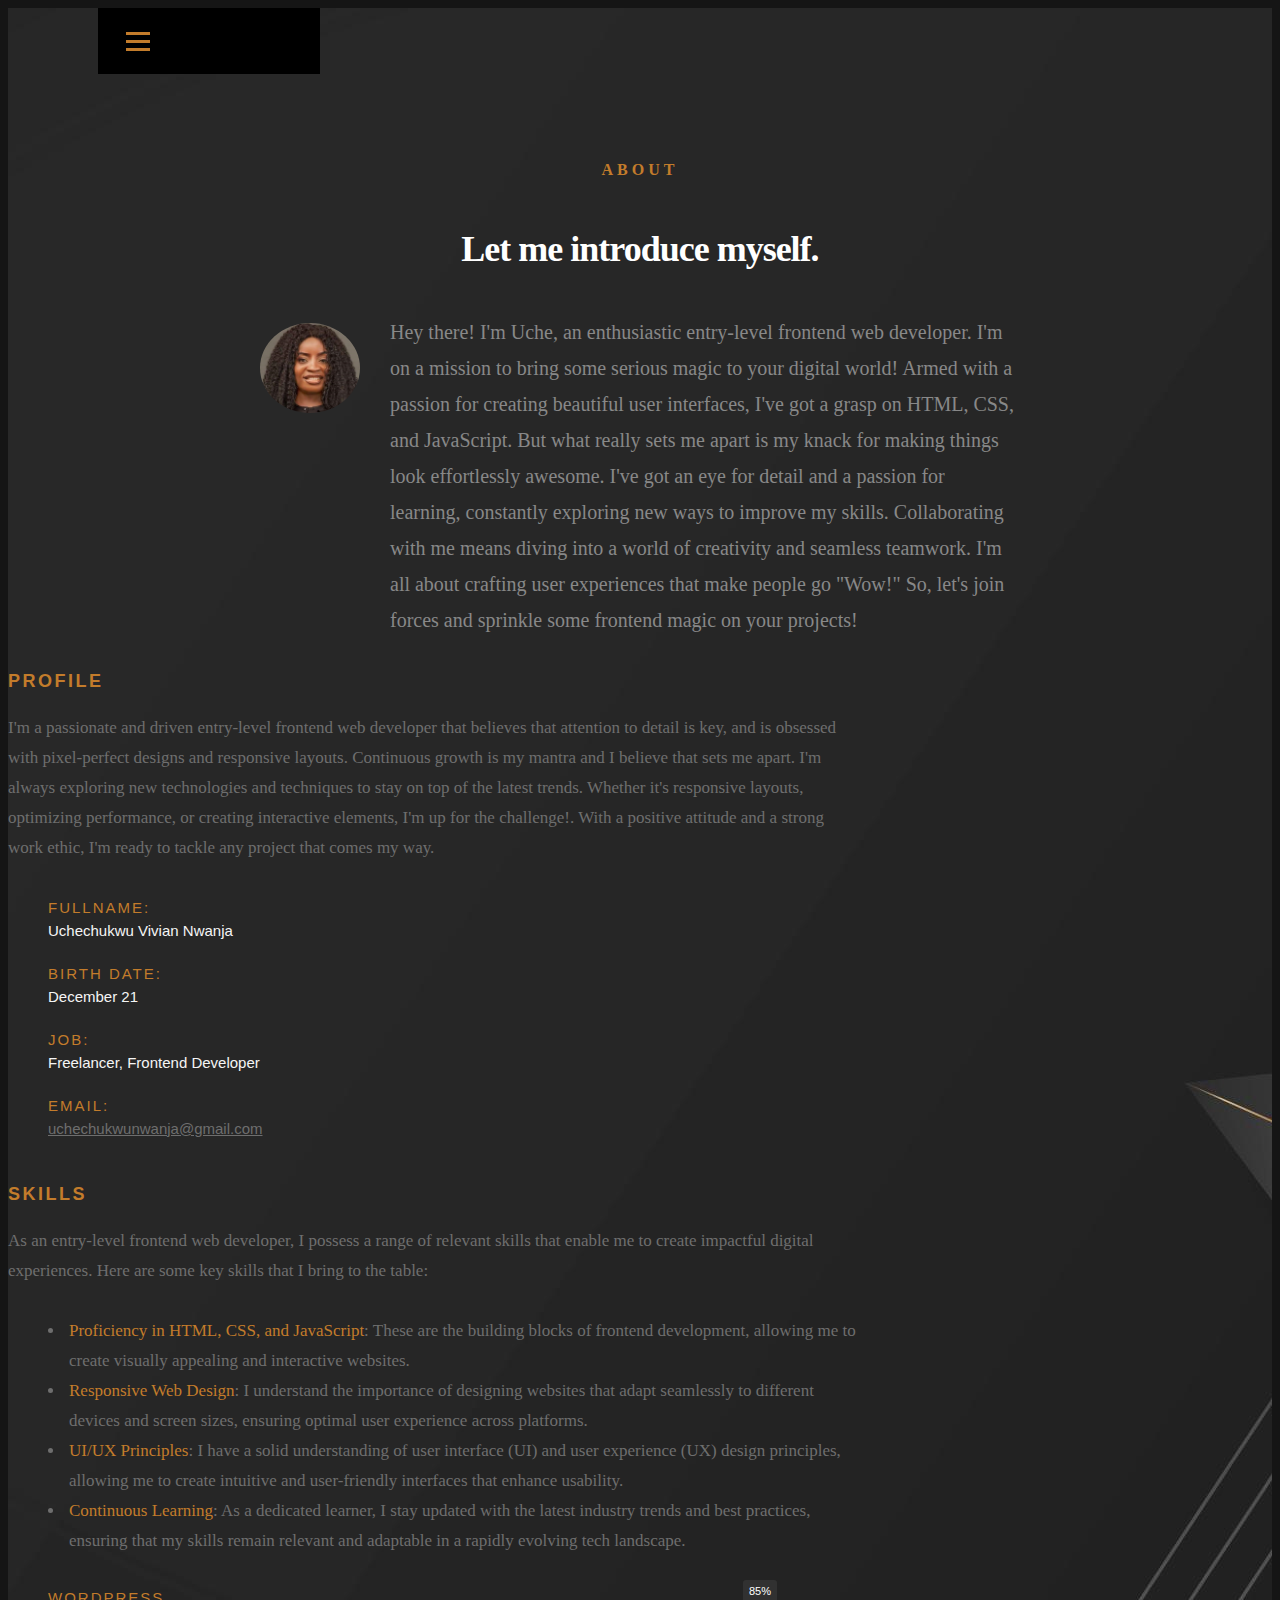
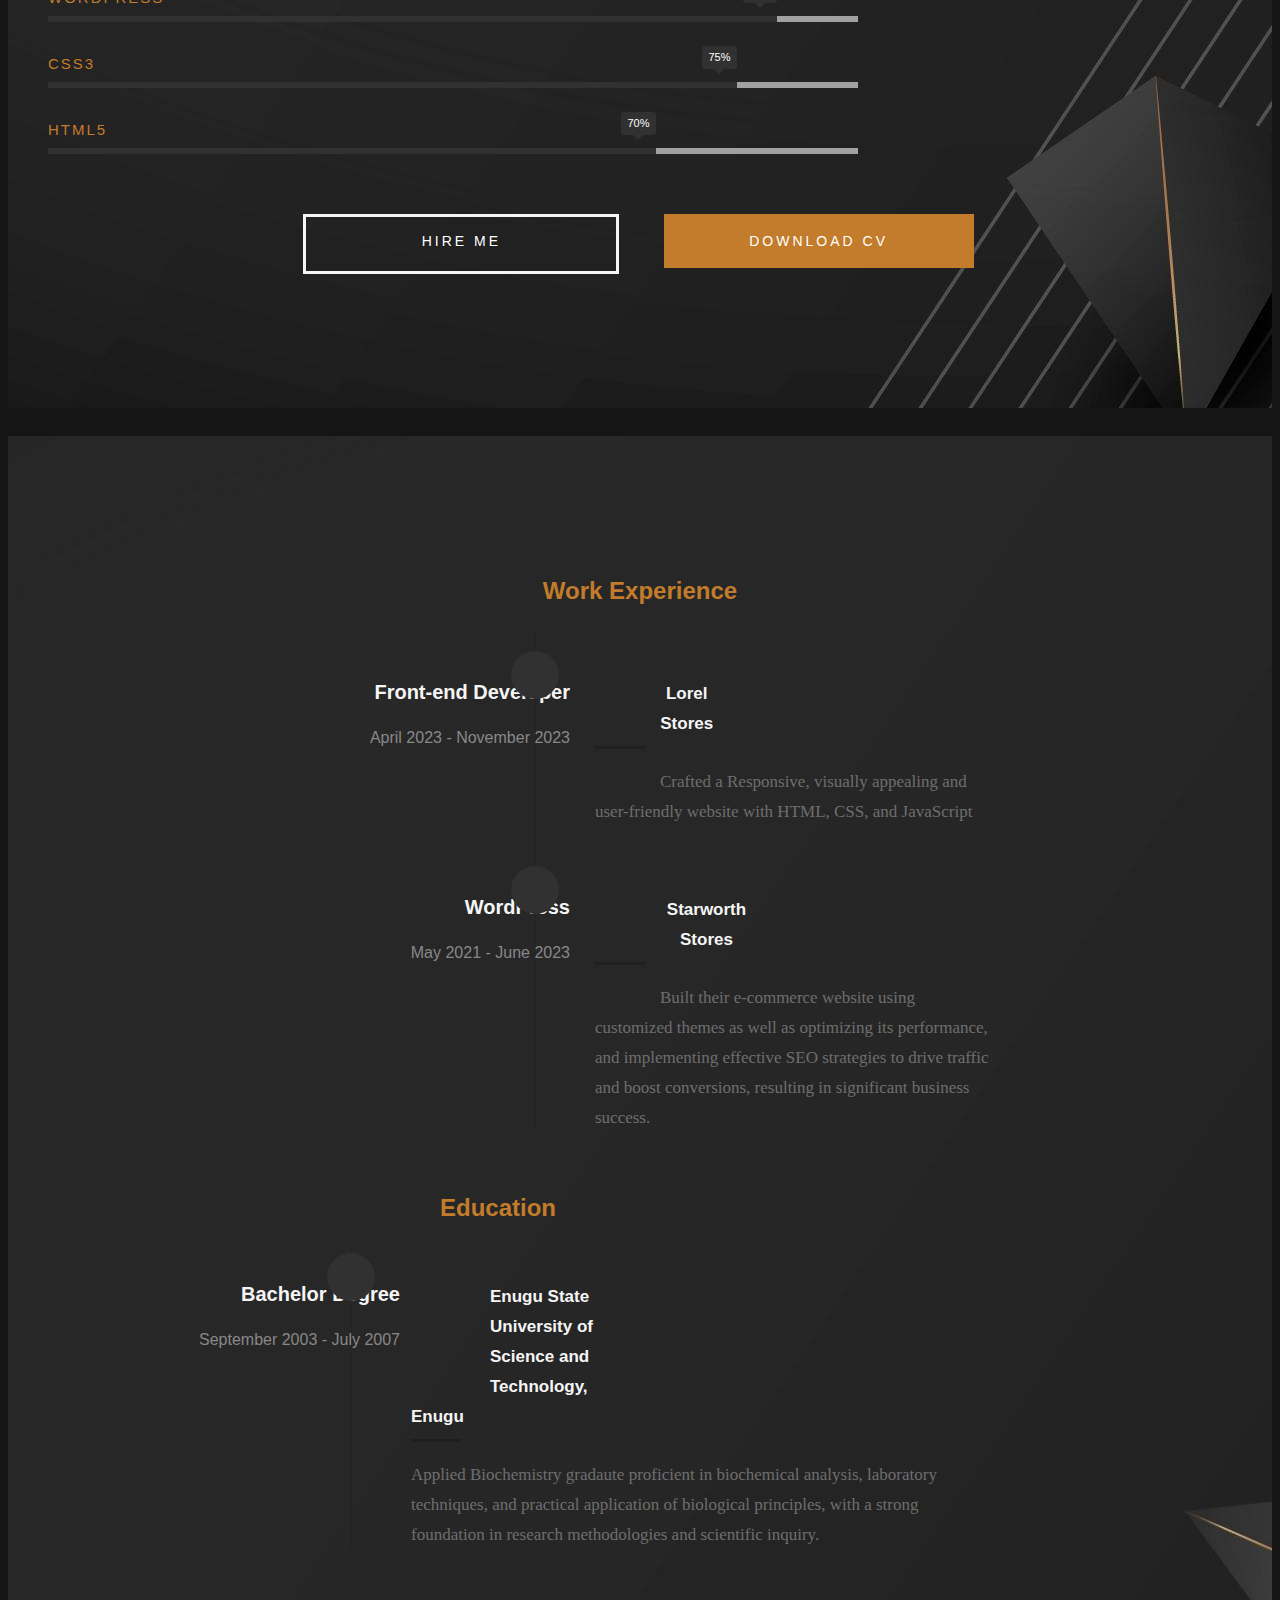
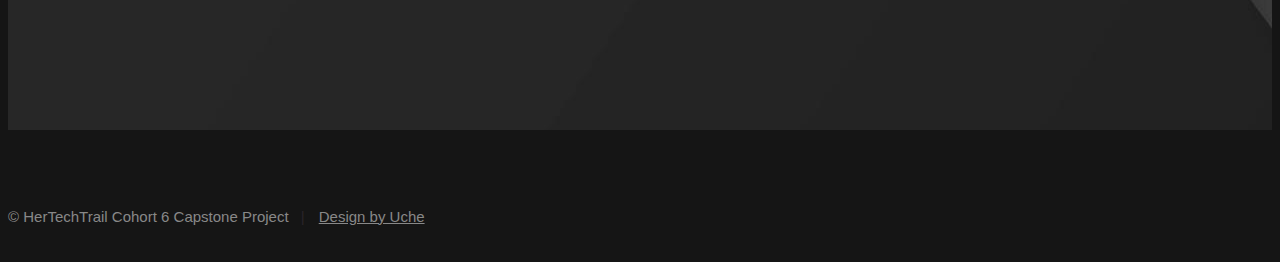
==== about.html @ c2f1bebd "First capstone commit" ====
<!DOCTYPE html>
<!--[if IE 8 ]><html class="no-js oldie ie8" lang="en"> <![endif]-->
<!--[if IE 9 ]><html class="no-js oldie ie9" lang="en"> <![endif]-->
<!--[if (gte IE 9)|!(IE)]><!--><html class="no-js" lang="en"> <!--<![endif]-->
<head>

   <!--- basic page needs
   ================================================== -->
   <meta charset="utf-8">
	<title>Uche's Protfolio</title>
	<meta name="description" content="">  
	<meta name="author" content="">

   <!-- mobile specific metas
   ================================================== -->
	<meta name="viewport" content="width=device-width, initial-scale=1, maximum-scale=1">

 	<!-- CSS
   ================================================== -->
   <link rel="stylesheet" href="css/base.css">  
   <link rel="stylesheet" href="css/main.css">
   <link rel="stylesheet" href="css/vendor.css">     

   <!-- script
   ================================================== -->   
	<script src="js/modernizr.js"></script>
	<script src="js/pace.min.js"></script>

   <!-- favicons
	================================================== -->
	<link rel="icon" type="image/png" href="favicon.png">

</head>

<body id="top">

	<!-- header 
   ================================================== -->
   <header>   	
   	<div class="row">

   		<div class="top-bar">
   			<a class="menu-toggle" href="#"><span>Menu</span></a>

	   		<div class="logo">
		         <a href="index.html">KARDS</a>
		      </div>		      

		   	<nav id="main-nav-wrap">
					<ul class="main-navigation">
						<li><a  href="./index.html" title="">Home</a></li>
						<li><a  href="./about.html" title="">About</a></li>
						<li><a  href="./portfolio.html" title="">Portfolio</a></li>
						<li><a  href="./services.html" title="">Services</a></li>					
						<li><a  href="./contact.html" title="">Contact</a></li>	
										
					</ul>
				</nav>    		
   		</div> <!-- /top-bar --> 
   		
   	</div> <!-- /row --> 		
   </header> <!-- /header -->

   <!-- about section
   ================================================== -->
   <section id="about">  

   	<div class="row section-intro">
   		<div class="col-twelve">

   			<h5>About</h5>
   			<h1>Let me introduce myself.</h1>

   			<div class="intro-info">

   				<img src="./images/Passport.jpg" alt="Profile Picture">

   				<p class="lead">Hey there! I'm Uche, an enthusiastic entry-level frontend web developer. I'm on a mission to bring some serious magic to your digital world! Armed with a passion for creating beautiful user interfaces, I've got a grasp on HTML, CSS, and JavaScript. But what really sets me apart is my knack for making things look effortlessly awesome. I've got an eye for detail and a passion for learning, constantly exploring new ways to improve my skills. Collaborating with me means diving into a world of creativity and seamless teamwork. I'm all about crafting user experiences that make people go "Wow!" So, let's join forces and sprinkle some frontend magic on your projects!</p>
   			</div>   			

   		</div>   		
   	</div> <!-- /section-intro -->

   	<div class="row about-content">

   		<div class="col-six tab-full">

   			<h3 style="color: #c37c2b;">Profile</h3>
   			<p>I'm a passionate and driven entry-level frontend web developer that believes that attention to detail is key, and is obsessed with pixel-perfect designs and responsive layouts.
				
				Continuous growth is my mantra and I believe that sets me apart. I'm always exploring new technologies and techniques to stay on top of the latest trends. Whether it's responsive layouts, optimizing performance, or creating interactive elements, I'm up for the challenge!. With a positive attitude and a strong work ethic, I'm ready to tackle any project that comes my way.</p>

   			<ul class="info-list">
   				<li>
   					<strong>Fullname:</strong>
   					<span>Uchechukwu Vivian Nwanja</span>
   				</li>
   				<li>
   					<strong>Birth Date:</strong>
   					<span>December 21</span>
   				</li>
   				<li>
   					<strong>Job:</strong>
   					<span>Freelancer, Frontend Developer</span>
   				</li>
   				<li>
   					<strong>Email:</strong>
   					<span><a href="mailto:uchechukwunwanja@gmail.com" target="_blank">uchechukwunwanja@gmail.com</a></span>
   				</li>

   			</ul> <!-- /info-list -->

   		</div>

   		<div class="col-six tab-full">

   			<h3 style="color: #c37c2b;">Skills</h3>
   			<p>As an entry-level frontend web developer, I possess a range of relevant skills that enable me to create impactful digital experiences. Here are some key skills that I bring to the table:
				<ul>
				<li><strong>Proficiency in HTML, CSS, and JavaScript</strong>: These are the building blocks of frontend development, allowing me to create visually appealing and interactive websites.</li>
				
				<li><strong>Responsive Web Design</strong>: I understand the importance of designing websites that adapt seamlessly to different devices and screen sizes, ensuring optimal user experience across platforms.</li>

				<li><strong>UI/UX Principles</strong>: I have a solid understanding of user interface (UI) and user experience (UX) design principles, allowing me to create intuitive and user-friendly interfaces that enhance usability.</li>
			
				<li><strong>Continuous Learning</strong>: As a dedicated learner, I stay updated with the latest industry trends and best practices, ensuring that my skills remain relevant and adaptable in a rapidly evolving tech landscape.</li></ul></p>

				<ul class="skill-bars">
				   <li>
				   	<div class="progress percent90"><span>85%</span></div>
				   	<strong>WordPress</strong>
				   </li>
				   <li>
				   	<div class="progress percent85"><span>75%</span></div>
				   	<strong>CSS3</strong>
				   </li>
				   <li>
				   	<div class="progress percent75"><span>70%</span></div>
				   	<strong>HTML5</strong>
				   </li>
      
				</ul> <!-- /skill-bars -->		

   		</div>

   	</div>

   	<div class="row button-section">
   		<div class="col-twelve">
   			<a href="#contact" title="Hire Me" class="button stroke smoothscroll">Hire Me</a>
   			<a href="#" title="Download CV" class="button button-primary">Download CV</a>
   		</div>   		
   	</div>

   </section> <!-- /process-->  

    <!-- resume Section
   ================================================== -->
	<section id="resume" class="grey-section">

		<div class="row section-intro">
   		<div class="col-twelve">
			<div class="row resume-timeline">
	 
				<div class="col-twelve resume-header">
	 
					<h2>Work Experience</h2>
	 
				</div> <!-- /resume-header -->
	 
				<div class="col-twelve">
	 
					<div class="timeline-wrap">
	 
						<div class="timeline-block">
	 
						</div> <!-- /timeline-block -->
	 
						<div class="timeline-block">
	 


							<div class="timeline-ico">
								<i class="fa fa-briefcase"></i>
							</div>
	 
							<div class="timeline-header">
								<h3>Front-end Developer</h3>
								<p>April 2023 - November 2023</p>
							</div>
	 
							<div class="timeline-content">
								<h4 style="padding-right: 70%;">Lorel Stores</h4>
								<p style="text-align: left;">Crafted a Responsive, visually appealing and user-friendly website with HTML, CSS, and JavaScript</p>
							</div>
	 
						</div> <!-- /timeline-block -->
	 
						<div class="timeline-block">
	 
							<div class="timeline-ico">
								<i class="fa fa-briefcase"></i>
							</div>
	 
							<div class="timeline-header">
								<h3>WordPress</h3>
								<p>May 2021 - June 2023</p>
							</div>
	 
							<div class="timeline-content">
								<h4 style="padding-right: 60%;">Starworth Stores</h4>
								<p style="text-align: left;">Built their e-commerce website using customized themes as well as optimizing its performance, and implementing effective SEO strategies to drive traffic and boost conversions, resulting in significant business success.</p>
							</div>
	 
						</div> <!-- /timeline-block -->
	 
					</div> <!-- /timeline-wrap -->   			
	 
				</div> <!-- /col-twelve -->
				
			</div> <!-- /resume-timeline -->
   			

   		</div>   		
   	</div> <!-- /section-intro--> 

   	
   	<div class="row resume-timeline">

   		<div class="col-twelve resume-header">

   			<h2>Education</h2>

   		</div> <!-- /resume-header -->

   		<div class="col-twelve">

   			<div class="timeline-wrap">

   				

	   			<div class="timeline-block">

	   				<div class="timeline-ico">
						<i class="fa fa-graduation-cap"></i>
	   				</div>

	   				<div class="timeline-header">
	   					<h3>Bachelor Degree</h3>
	   					<p>September 2003 - July 2007</p>
	   				</div>

	   				<div class="timeline-content">
	   					<h4>Enugu State University of Science and Technology, Enugu</h4>
	   					<p>Applied Biochemistry gradaute proficient in biochemical analysis, laboratory techniques, and practical application of biological principles, with a strong foundation in research methodologies and scientific inquiry.</p>
	   				</div>

	   			</div> <!-- /timeline-block -->


   			</div> <!-- /timeline-wrap -->   			

   		</div> <!-- /col-twelve -->
   		
   	</div> <!-- /resume-timeline -->
		
	</section> <!-- /features -->


	
 

   <!-- footer
   ================================================== -->

   <footer>
    <div class="row">

        <div class="col-six tab-full pull-right social">

            <ul class="footer-social">        
				<li><a href="https://facebook.com/uche.nwanja" target="_blank"><i class="fa fa-facebook"></i></a></li>
				<li><a href="https://twitter.com/lomaun" target="_blank"><i class="fa fa-twitter"></i></a></li>
				<li><a href="https://instagram.com/uchequebae/"><i class="fa fa-instagram"></i></a></li>
          </ul> 
             
     </div>

     <div class="col-six tab-full">
         <div class="copyright">
               <span>© HerTechTrail Cohort 6 Capstone Project</span> 
               <span><a href="./about.html">Design by Uche</a></span>	         	
            </div>		                  
         </div>

         <div id="go-top">
            <a class="smoothscroll" title="Back to Top" href="#top"><i class="fa fa-long-arrow-up"></i></a>
         </div>

     </div> <!-- /row -->     	
</footer>  

<div id="preloader"> 
   <div id="loader"></div>
</div> 

<!-- Java Script
================================================== --> 
<script src="js/jquery-2.1.3.min.js"></script>
<script src="js/plugins.js"></script>
<script src="js/main.js"></script>

</body>

</html>
---- css/main.css ----
/**
 * =================================================================== 
 *
 *  Kards v1.0 Main Stylesheet
 *  url: styleshout.com
 *  03-01-2016
 *  ------------------------------------------------------------------
 *  TOC:
 *  01. webfonts and iconfonts
 *  02. base style overrides
 *  03. typography & general theme styles
 *  04. preloader
 *  05. forms
 *  06. buttons
 *  07. other components
 *  08. common styles
 *  09. header styles
 *  10. intro
 *  11. about
 *  12. resume
 *  13. portfolio
 *  14. call-to-action section
 *  15. services
 *  16. stats
 *  17. contact
 *  18. footer
 *
 * =================================================================== 
 */


/** 
 * ===================================================================
 * 01. webfonts and iconfonts - (_document-setup.scss)
 *
 * ------------------------------------------------------------------- 
 */
@import url("fonts.css");
@import url("font-awesome/css/font-awesome.min.css");
@import url("micons/micons.css");


/** 
 * ===================================================================
 * 02. base style overrides - (_document-setup.scss)
 *
 * ------------------------------------------------------------------- 
 */
html {
	font-size: 10px;
}

@media only screen and (max-width:1024px) {
	html {
		font-size: 9.411764705882353px;
	}
}
@media only screen and (max-width:768px) {
	html {
		font-size: 10px;
	}
}
@media only screen and (max-width:400px) {
	html {
		font-size: 9.411764705882353px;
	}
}

html, body {
	height: 100%;
}
body {
	background: #151515;
	font-family: "lora-regular", serif;
	font-size: 1.7rem;
	line-height: 3rem;
	color: #6e6e6e;
}

/**
 * links - (_document-setup.scss)
 * -------------------------------------------------------------------
 */
a, a:visited {
	color: #6e6e6e;
	-moz-transition: all 0.3s ease-in-out;
	-o-transition: all 0.3s ease-in-out;
	-webkit-transition: all 0.3s ease-in-out;
	-ms-transition: all 0.3s ease-in-out;
	transition: all 0.3s ease-in-out;
}
a:hover, a:focus, a:active {
	color: #c37c2b;
	outline: 0;
}

/** 
 * ===================================================================
 * 03. typography & general theme styles - (_document-setup.scss)
 *
 * ------------------------------------------------------------------- 
 */
h1, h2, h3, h4, h5, h6, .h01, .h02, .h03, .h04, .h05, .h06 {
	font-family: "poppins-semibold", sans-serif;
	color: whitesmoke;
	font-style: normal;
	text-rendering: optimizeLegibility;
	margin-bottom: 2.1rem;
}
h3, .h03, h4, .h04 {
	margin-bottom: 1.8rem;
}
h5, .h05, h6, .h06 {
	font-family: "poppins-bold";
	margin-bottom: 1.2rem;
}
h1, .h01 {
	color: #c37c2b;
	font-size: 3.1rem;
	line-height: 1.355;
	letter-spacing: -.1rem;
}
@media only screen and (max-width:600px) {
	h1, .h01 {
		font-size: 2.6rem;
		letter-spacing: -.07rem;
	}
}
h2, .h02 {
	font-size: 2.4rem;
	line-height: 1.25;
}
h3, .h03 {
	font-size: 2rem;
	line-height: 1.5;
}
h4, .h04 {
	font-size: 1.7rem;
	line-height: 1.765;
}
h5, .h05 {
	font-size: 1.4rem;
	line-height: 1.714;
	text-transform: uppercase;
	letter-spacing: .15rem;
}
h6, .h06 {
	font-size: 1.3rem;
	line-height: 1.846;
	text-transform: uppercase;
	letter-spacing: .15rem;
}
p img {
	margin: 0;
}
p.lead {
	font-family: "lora-regular", serif;
	font-size: 2rem;
	line-height: 1.8;
	color: #888888;
}
@media only screen and (max-width:768px) {
	p.lead {
		font-size: 1.7rem;
	}
}
em, i, strong, b {
	font-size: 1.7rem;
	line-height: 3rem;
	font-style: normal;
	font-weight: normal;
}
em, i {
	font-family: "lora-italic", serif;
}
strong, b {
	font-family: "lora-bold", serif;
	color: #c37c2b;
}
small {
	font-size: 1.2rem;
	line-height: inherit;
}
blockquote {
	margin: 3rem 0;
	padding-left: 4rem;
	position: relative;
}
blockquote:before {
	content: "\201C";
	font-size: 8rem;
	line-height: 0px;
	margin: 0;
	color: #313131;
	font-family: arial, sans-serif;
	position: absolute;
	top: 3rem;
	left: 0;
}
blockquote p {
	font-family: georgia, serif;
	font-style: italic;
	padding: 0;
	font-size: 1.9rem;
	line-height: 1.737;
}
blockquote cite {
	display: block;
	font-size: 1.3rem;
	font-style: normal;
	line-height: 1.616;
}
blockquote cite:before {
	content: "\2014 \0020";
}
blockquote cite a, blockquote cite a:visited {
	color: #888888;
	border: none;
}
abbr {
	font-family: "poppins-bold", serif;
	font-variant: small-caps;
	text-transform: lowercase;
	letter-spacing: .05rem;
	color: #888888;
}
var, kbd, samp, code, pre {
	font-family: Consolas, "Andale Mono", Courier, "Courier New", monospace;
}
pre {
	padding: 2.4rem 3rem 3rem;
	background: #F1F1F1;
}
code {
	font-size: 1.4rem;
	margin: 0 .2rem;
	padding: .3rem .6rem;
	white-space: nowrap;
	background: #F1F1F1;
	border: 1px solid #E1E1E1;
	border-radius: 3px;
}
pre > code {
	display: block;
	white-space: pre;
	line-height: 2;
	padding: 0;
	margin: 0;
}
pre.prettyprint > code {
	border: none;
}
del {
	text-decoration: line-through;
}
abbr[title], dfn[title] {
	border-bottom: 1px dotted;
	cursor: help;
}
mark {
	background: #FFF49B;
	color: #000;
}
hr {
	border: solid #d2d2d2;
	border-width: 1px 0 0;
	clear: both;
	margin: 2.4rem 0 1.5rem;
	height: 0;
}

/**
 * Lists - (_document-setup.scss)  
 * -------------------------------------------------------------------
 */
ol {
	list-style: decimal;
}
ul {
	list-style: disc;
}
li {
	display: list-item;
}
ol, ul {
	margin-left: 1.7rem;
}
ul li {
	padding-left: .4rem;
}
ul ul, ul ol, ol ol, ol ul {
	margin: .6rem 0 .6rem 1.7rem;
}
ul.disc li {
	display: list-item;
	list-style: none;
	padding: 0 0 0 .8rem;
	position: relative;
}
ul.disc li::before {
	content: "";
	display: inline-block;
	width: 8px;
	height: 8px;
	border-radius: 50%;
	background: #c37c2b;
	position: absolute;
	left: -17px;
	top: 11px;
	vertical-align: middle;
}
dt {
	margin: 0;
	color: #c37c2b;
}
dd {
	margin: 0 0 0 2rem;
}

/**
 * tables - (_document-setup.scss)  
 * -------------------------------------------------------------------
 */
table {
	border-width: 0;
	width: 100%;
	max-width: 100%;
	font-family: "lora-regular", sans-serif;
}
th, td {
	padding: 1.5rem 3rem;
	text-align: left;
	border-bottom: 1px solid #E8E8E8;
}
th {
	color: #313131;
	font-family: "poppins-bold", sans-serif;
}
td {
	line-height: 1.5;
}
th:first-child, td:first-child {
	padding-left: 0;
}
th:last-child, td:last-child {
	padding-right: 0;
}
.table-responsive {
	overflow-x: auto;
	-webkit-overflow-scrolling: touch;
}

/**
 * Spacing - (_document-setup.scss)  
 * -------------------------------------------------------------------
 */
button, .button {
	margin-bottom: 1.2;
}
fieldset {
	margin-bottom: 1.5rem;
}
input,
textarea,
select,
pre,
blockquote,
figure,
table,
p,
ul,
ol,
dl,
form,
.fluid-video-wrapper,
.ss-custom-select {
	margin-bottom: 3rem;
}

/**
 * floated image - (_document-setup.scss)  
 * -------------------------------------------------------------------
 */
img.pull-right {
	margin: .9rem 0 0 2.4rem;
}
img.pull-left {
	margin: .9rem 2.4rem 0 0;
}

/**
 * block grid paddings - (_document-setup.scss) 
 * -------------------------------------------------------------------
 */
.bgrid {
	padding: 0 20px;
}
@media only screen and (max-width:1024px) {
	.bgrid {
		padding: 0 18px;
	}
}
@media only screen and (max-width:768px) {
	.bgrid {
		padding: 0 15px;
	}
}
@media only screen and (max-width:600px) {
	.bgrid {
		padding: 0 10px;
	}
}
@media only screen and (max-width:400px) {
	.bgrid {
		padding: 0;
	}
}

/**
 * pace.js styles - minimal  - (_document-setup.scss)
 * -------------------------------------------------------------------
 */
.pace {
	-webkit-pointer-events: none;
	pointer-events: none;
	-webkit-user-select: none;
	-moz-user-select: none;
	user-select: none;
}
.pace-inactive {
	display: none;
}
.pace .pace-progress {
	background: #c37c2b;
	position: fixed;
	z-index: 900;
	top: 0;
	right: 100%;
	width: 100%;
	height: 6px;
}

/** 
 * ===================================================================
 * 04. preloader - (_preloader-1.scss)
 *
 * ------------------------------------------------------------------- 
 */
#preloader {
	position: fixed;
	top: 0;
	left: 0;
	right: 0;
	bottom: 0;
	background: #151515;
	z-index: 800;
	height: 100%;
	width: 100%;
}
.no-js #preloader, .oldie #preloader {
	display: none;
}
#loader {
	position: absolute;
	left: 50%;
	top: 50%;
	width: 60px;
	height: 60px;
	margin: -30px 0 0 -30px;
	padding: 0;
}
#loader:before {
	content: "";
	border-top: 11px solid rgba(255, 255, 255, 0.1);
	border-right: 11px solid rgba(255, 255, 255, 0.1);
	border-bottom: 11px solid rgba(255, 255, 255, 0.1);
	border-left: 11px solid #c37c2b;
	-webkit-animation: load 1.1s infinite linear;
	animation: load 1.1s infinite linear;
	display: block;
	border-radius: 50%;
	width: 60px;
	height: 60px;
}
@-webkit-keyframes load {
	0% {
		-webkit-transform: rotate(0deg);
		transform: rotate(0deg);
	}
	100% {
		-webkit-transform: rotate(360deg);
		transform: rotate(360deg);
	}
}
@keyframes load {
	0% {
		-webkit-transform: rotate(0deg);
		transform: rotate(0deg);
	}
	100% {
		-webkit-transform: rotate(360deg);
		transform: rotate(360deg);
	}
}

/** 
 * ===================================================================
 * 05. forms - (_forms.scss)
 *
 * ------------------------------------------------------------------- 
 */
fieldset {
	border: none;
}
input[type="email"],
input[type="number"],
input[type="search"],
input[type="text"],
input[type="tel"],
input[type="url"],
input[type="password"],
textarea,
select {
	display: block;
	height: 6rem;
	padding: 1.5rem 0;
	border: 0;
	outline: none;
	vertical-align: middle;
	color: #313131;
	font-family: "poppins-regular", sans-serif;
	font-size: 1.5rem;
	line-height: 3rem;
	max-width: 100%;
	background: transparent;
	border-bottom: 1px solid rgba(0, 0, 0, 0.3);
	-moz-transition: all 0.3s ease-in-out;
	-o-transition: all 0.3s ease-in-out;
	-webkit-transition: all 0.3s ease-in-out;
	-ms-transition: all 0.3s ease-in-out;
	transition: all 0.3s ease-in-out;
}
.ss-custom-select {
	position: relative;
	padding: 0;
}
.ss-custom-select select {
	-webkit-appearance: none;
	-moz-appearance: none;
	-ms-appearance: none;
	-o-appearance: none;
	appearance: none;
	text-indent: 0.01px;
	text-overflow: '';
	margin: 0;
	line-height: 3rem;
	vertical-align: middle;
}
.ss-custom-select select option {
	padding-left: 2rem;
	padding-right: 2rem;
}
.ss-custom-select select::-ms-expand {
	display: none;
}
.ss-custom-select::after {
	content: '\f0d7';
	font-family: 'FontAwesome';
	position: absolute;
	top: 50%;
	right: 1.5rem;
	margin-top: -10px;
	bottom: auto;
	width: 20px;
	height: 20px;
	line-height: 20px;
	font-size: 18px;
	text-align: center;
	pointer-events: none;
	color: #252525;
}

/* IE9 and below */
.oldie .ss-custom-select::after {
	display: none;
}
textarea {
	min-height: 25rem;
}
input[type="email"]:focus,
input[type="number"]:focus,
input[type="search"]:focus,
input[type="text"]:focus,
input[type="tel"]:focus,
input[type="url"]:focus,
input[type="password"]:focus,
textarea:focus,
select:focus {
	color: #c37c2b;
	border-bottom: 1px solid #c37c2b;
}
label, legend {
	font-family: "poppins-bold", sans-serif;
	font-size: 1.4rem;
	margin-bottom: .6rem;
	color: #3b3b3b;
	display: block;
}
input[type="checkbox"], input[type="radio"] {
	display: inline;
}
label > .label-text {
	display: inline-block;
	margin-left: 1rem;
	font-family: "poppins-regular", sans-serif;
	line-height: inherit;
}
label > input[type="checkbox"], label > input[type="radio"] {
	margin: 0;
	position: relative;
	top: .15rem;
}

/**
 * Style Placeholder Text  
 * -
 */
::-webkit-input-placeholder {
	color: #a1a1a1;
}
:-moz-placeholder {
	color: #a1a1a1;  /* Firefox 18- */
}
::-moz-placeholder {
	color: #a1a1a1;  /* Firefox 19+ */
}
:-ms-input-placeholder {
	color: #a1a1a1;
}
.placeholder {
	color: #a1a1a1 !important;
}

/** 
 * ===================================================================
 * 06. buttons - (_button-essentials.scss)
 *
 * ------------------------------------------------------------------- 
 */
.button,
a.button,
button,
input[type="submit"],
input[type="reset"],
input[type="button"] {
	display: inline-block;
	font-family: "poppins-bold", sans-serif;
	font-size: 1.4rem;
	text-transform: uppercase;
	letter-spacing: .3rem;
	height: 5.4rem;
	line-height: 5.4rem;
	padding: 0 3rem;
	margin: 0 .3rem 1.2rem 0;
	background: #d8d8d8;
	color: white;
	text-decoration: none;
	cursor: pointer;
	text-align: center;
	white-space: nowrap;
	border: none;
	-moz-transition: all 0.3s ease-in-out;
	-o-transition: all 0.3s ease-in-out;
	-webkit-transition: all 0.3s ease-in-out;
	-ms-transition: all 0.3s ease-in-out;
	transition: all 0.3s ease-in-out;
}
.button:hover,
a.button:hover,
button:hover,
input[type="submit"]:hover,
input[type="reset"]:hover,
input[type="button"]:hover,
.button:focus,
button:focus,
input[type="submit"]:focus,
input[type="reset"]:focus,
input[type="button"]:focus {
	background: #bebebe;
	color: #000000;
	outline: 0;
}
.button.button-primary,
a.button.button-primary,
button.button-primary,
input[type="submit"].button-primary,
input[type="reset"].button-primary,
input[type="button"].button-primary {
	background: #c37c2b;
	color: #FFFFFF;
}
.button.button-primary:hover,
a.button.button-primary:hover,
button.button-primary:hover,
input[type="submit"].button-primary:hover,
input[type="reset"].button-primary:hover,
input[type="button"].button-primary:hover,
.button.button-primary:focus,
button.button-primary:focus,
input[type="submit"].button-primary:focus,
input[type="reset"].button-primary:focus,
input[type="button"].button-primary:focus {
	background: #c37c2b;
}
button.full-width, .button.full-width {
	width: 100%;
	margin-right: 0;
}
button.medium, .button.medium {
	height: 5.7rem !important;
	line-height: 5.7rem !important;
	padding: 0 1.8rem !important;
}
button.large, .button.large {
	height: 6rem !important;
	line-height: 6rem !important;
	padding: 0rem 3rem !important;
}
button.stroke, .button.stroke {
	background: transparent !important;
	border: 3px solid whitesmoke;
	line-height: 4.8rem;
}
button.stroke.medium, .button.stroke.medium {
	line-height: 5.1rem !important;
}
button.stroke.large, .button.stroke.large {
	line-height: 5.4rem !important;
}
button.stroke:hover, .button.stroke:hover {
	border: 3px solid #c37c2b;
	color: #c37c2b;
}
button::-moz-focus-inner, input::-moz-focus-inner {
	border: 0;
	padding: 0;
}


/** 
 * ===================================================================
 * 07. other components - (_others.scss)
 *
 * ------------------------------------------------------------------- 
 */

/**
 * alert box - (_alert-box.scss)
 * -------------------------------------------------------------------
 */
.alert-box {
	padding: 2.1rem 4rem 2.1rem 3rem;
	position: relative;
	margin-bottom: 3rem;
	border-radius: 3px;
	font-family: "poppins-regular", sans-serif;
	font-size: 1.5rem;
}
.alert-box .close {
	position: absolute;
	right: 1.8rem;
	top: 1.8rem;
	cursor: pointer;
}
.ss-error {
	background-color: #ffd1d2;
	color: #e65153;
}
.ss-success {
	background-color: #c8e675;
	color: #758c36;
}
.ss-info {
	background-color: #d7ecfb;
	color: #4a95cc;
}
.ss-notice {
	background-color: #fff099;
	color: #bba31b;
}

/**
 * additional typo styles - (_additional-typo.scss)
 * -------------------------------------------------------------------
 */

/**
 * drop cap 
 */
.drop-cap:first-letter {
	float: left;
	margin: 0;
	padding: 1.5rem .6rem 0 0;
	font-size: 8.4rem;
	font-family: "poppins-bold", sans-serif;
	line-height: 6rem;
	text-indent: 0;
	background: transparent;
	color: #313131;
}

/**
 * line definition style
 */
.lining dt, .lining dd {
	display: inline;
	margin: 0;
}
.lining dt + dt:before, .lining dd + dt:before {
	content: "\A";
	white-space: pre;
}
.lining dd + dd:before {
	content: ", ";
}
.lining dd + dd:before {
	content: ", ";
}
.lining dd:before {
	content: ": ";
	margin-left: -0.2em;
}

/**
 * dictionary definition style
 */
.dictionary-style dt {
	display: inline;
	counter-reset: definitions;
}
.dictionary-style dt + dt:before {
	content: ", ";
	margin-left: -0.2em;
}
.dictionary-style dd {
	display: block;
	counter-increment: definitions;
}
.dictionary-style dd:before {
	content: counter(definitions, decimal) ". ";
}

/** 
 * Pull Quotes
 * -----------
 * markup:
 *
 * <aside class="pull-quote">
 *		<blockquote>
 *			<p></p>
 *		</blockquote>
 *	</aside>
 *
 * --------------------------------------------------------------------- 
 */
.pull-quote {
	position: relative;
	padding: 2.1rem 3rem 2.1rem 0px;
}
.pull-quote:before, .pull-quote:after {
	height: 1em;
	position: absolute;
	font-size: 8rem;
	font-family: Arial, Sans-Serif;
	color: #333;
}
.pull-quote:before {
	content: "\201C";
	top: 33px;
	left: 0;
}
.pull-quote:after {
	content: '\201D';
	bottom: -33px;
	right: 0;
}
.pull-quote blockquote {
	margin: 0;
}
.pull-quote blockquote:before {
	content: none;
}

/** 
 * Stats Tab
 * ---------
 * markup:
 *
 * <ul class="stats-tabs">
 *		<li><a href="#">[value]<em>[name]</em></a></li>
 *	</ul>
 *
 * Extend this object into your markup.
 *
 * ---------------------------------------------------------------------
 */
.stats-tabs {
	padding: 0;
	margin: 3rem 0;
}
.stats-tabs li {
	display: inline-block;
	margin: 0 1.5rem 3rem 0;
	padding: 0 1.5rem 0 0;
	border-right: 1px solid #ccc;
}
.stats-tabs li:last-child {
	margin: 0;
	padding: 0;
	border: none;
}
.stats-tabs li a {
	display: inline-block;
	font-size: 2.5rem;
	font-family: "poppins-bold", sans-serif;
	border: none;
	color: #252525;
}
.stats-tabs li a:hover {
	color: #c37c2b;
}
.stats-tabs li a em {
	display: block;
	margin: .6rem 0 0 0;
	font-size: 1.4rem;
	font-family: "poppins-regular", sans-serif;
	color: #888888;
}

/**
 * skillbars - (_skillbars.scss)
 * -------------------------------------------------------------------
 */
.skill-bars {
	list-style: none;
	margin: 6rem 0 3rem;
}
.skill-bars li {
	height: .6rem;
	background: #a1a1a1;
	width: 100%;
	margin-bottom: 6rem;
	padding: 0;
	position: relative;
}
.skill-bars li strong {
	position: absolute;
	left: 0;
	top: -3rem;
	font-family: "poppins-bold", sans-serif;
	color: #c37c2b;
	text-transform: uppercase;
	letter-spacing: .2rem;
	font-size: 1.5rem;
	line-height: 2.4rem;
}
.skill-bars li .progress {
	background: #313131;
	position: relative;
	height: 100%;
}
.skill-bars li .progress span {
	position: absolute;
	right: 0;
	top: -3.6rem;
	display: block;
	font-family: "poppins-regular", sans-serif;
	color: white;
	font-size: 1.1rem;
	line-height: 1;
	background: #313131;
	padding: .6rem .6rem;
	border-radius: 3px;
}
.skill-bars li .progress span::after {
	position: absolute;
	left: 50%;
	bottom: -5px;
	margin-left: -5px;
	border-right: 5px solid transparent;
	border-left: 5px solid transparent;
	border-top: 5px solid #313131;
	content: "";
}

.skill-bars li .percent5   { width: 5%; }
.skill-bars li .percent10  { width: 10%; }
.skill-bars li .percent15  { width: 15%; }
.skill-bars li .percent20  { width: 20%; }
.skill-bars li .percent25  { width: 25%; }
.skill-bars li .percent30  { width: 30%; }
.skill-bars li .percent35  { width: 35%; }
.skill-bars li .percent40  { width: 40%; }
.skill-bars li .percent45  { width: 45%; }
.skill-bars li .percent50  { width: 50%; }
.skill-bars li .percent55  { width: 55%; }
.skill-bars li .percent60  { width: 60%; }
.skill-bars li .percent65  { width: 65%; }
.skill-bars li .percent70  { width: 70%; }
.skill-bars li .percent75  { width: 75%; }
.skill-bars li .percent80  { width: 80%; }
.skill-bars li .percent85  { width: 85%; }
.skill-bars li .percent90  { width: 90%; }
.skill-bars li .percent95  { width: 95%; }
.skill-bars li .percent100 { width: 100%; }


/** 
 * ===================================================================
 * 08. common styles (_layout.scss)
 *
 * ------------------------------------------------------------------- 
 */
.grey-section {
	background: #ebebeb;
}
.grey-section p.lead {
	color: #7d7d7d;
}
.section-intro {
	max-width: 700px;
	margin-left: auto;
	margin-right: auto;
	text-align: center;
	margin-bottom: 3.6rem;
	position: relative;
}
.section-intro h1 {
	font-family: "poppins-semibold", serif;
	font-size: 3.6rem;
	color: white;
	line-height: 1.25;
	padding-top: 1.8rem;
	margin-bottom: 1.2rem;
}
.section-intro h5 {
	color: #c37c2b;
	font-size: 1.6rem;
	line-height: 1.875;
	margin-bottom: 0.3rem;
	letter-spacing: .4rem;
}

/**
 * responsive:
 * common styles
 * ------------------------------------------------------------------- 
 */
@media only screen and (max-width:768px) {
	.section-intro {
		max-width: 650px;
	}
	.section-intro h1 {
		font-size: 3rem;
	}
}
@media only screen and (max-width:600px) {
	.section-intro h1 {
		font-size: 2.6rem;
	}
	.section-intro h5 {
		font-size: 1.5rem;
		letter-spacing: .3rem;
	}
}
@media only screen and (max-width:400px) {
	.section-intro h1 {
		font-size: 2.4rem;
	}
}


/** 
 * ===================================================================
 * 09. header styles - (_layout.scss)
 *
 * ------------------------------------------------------------------- 
 */
header {
	position: fixed;
	width: 100%;
	min-height: 66px;
	z-index: 600;
}
header .row {
	position: relative;
	min-height: 66px;
}
header .top-bar {
	display: block;
	background: #000000;
	min-width: 220px;
	min-height: 66px;
	position: absolute;
	left: 90px;
	top: 0;
}
header .logo {
	float: left;
	margin-left: 20px;
	margin-right: 50px;
	margin-top: 25px;
	position: relative;
}
header .logo a {
	display: block;
	margin: 0;
	padding: 0;
	border: none;
	font: 0/0 a;
	text-shadow: none;
	color: transparent;
	width: 92px;
	height: 15px;
	background: url("../images/logo.png") no-repeat center;
	background-size: 92px 15px;
}

/**
 * menu toggle - (_layout.css)
 * ------------------------------------------------------------------- 
 */
.menu-toggle {
	float: left;
	width: 40px;
	height: 40px;
	margin-left: 20px;
	margin-top: 13px;
	display: block;
	position: relative;
}
.menu-toggle span {
	display: block;
	background-color: #c37c2b;
	width: 24px;
	height: 3px;
	margin-top: -1.5px;
	font: 0/0 a;
	text-shadow: none;
	color: transparent;
	position: absolute;
	right: 8px;
	top: 50%;
	bottom: auto;
	left: auto;
	-moz-transition: background 0.2s ease-in-out;
	-o-transition: background 0.2s ease-in-out;
	-webkit-transition: background 0.2s ease-in-out;
	-ms-transition: background 0.2s ease-in-out;
	transition: background 0.2s ease-in-out;
}
.menu-toggle span::before, .menu-toggle span::after {
	content: '';
	width: 100%;
	height: 100%;
	background-color: inherit;
	position: absolute;
	left: 0;
	-moz-transition-duration: 0.2s, 0.2s;
	-o-transition-duration: 0.2s, 0.2s;
	-webkit-transition-duration: 0.2s, 0.2s;
	-ms-transition-duration: 0.2s, 0.2s;
	transition-duration: 0.2s, 0.2s;
	-moz-transition-delay: 0.2s, 0s;
	-o-transition-delay: 0.2s, 0s;
	-webkit-transition-delay: 0.2s, 0s;
	-ms-transition-delay: 0.2s, 0s;
	transition-delay: 0.2s, 0s;
}
.menu-toggle span::before {
	top: -8px;
	-moz-transition-property: top, transform;
	-o-transition-property: top, transform;
	-webkit-transition-property: top, transform;
	-ms-transition-property: top, transform;
	transition-property: top, transform;
}
.menu-toggle span::after {
	bottom: -8px;
	-moz-transition-property: bottom, transform;
	-o-transition-property: bottom, transform;
	-webkit-transition-property: bottom, transform;
	-ms-transition-property: bottom, transform;
	transition-property: bottom, transform;
}

/* is clicked */
.menu-toggle.is-clicked span {
	background-color: rgba(180, 171, 175, 0);
}
.menu-toggle.is-clicked span::before, .menu-toggle.is-clicked span::after {
	background-color: #c37c2b;
	-moz-transition-delay: 0s, 0.2s;
	-o-transition-delay: 0s, 0.2s;
	-webkit-transition-delay: 0s, 0.2s;
	-ms-transition-delay: 0s, 0.2s;
	transition-delay: 0s, 0.2s;
}
.menu-toggle.is-clicked span::before {
	top: 0;
	-webkit-transform: rotate(45deg);
	-ms-transform: rotate(45deg);
	transform: rotate(45deg);
}
.menu-toggle.is-clicked span::after {
	bottom: 0;
	-webkit-transform: rotate(-45deg);
	-ms-transform: rotate(-45deg);
	transform: rotate(-45deg);
}

/* navigation panel */
#main-nav-wrap {
	display: block;
	width: 100%;
	font-family: "poppins-medium", sans-serif;
	font-size: 1.5rem;
	position: absolute;
	top: 100%;
	left: 0;
}

/* dropdown nav */
.main-navigation {
	background: #000000;
	padding: 24px 30px 42px;
	margin: 0;
	width: 100%;
	height: auto;
	clear: both;
	display: none;
}
.main-navigation > li {
	display: block;
	height: auto;
	text-align: left;
	padding: 0;
}
.main-navigation li a {
	display: block;
	color: #FFFFFF;
	width: auto;
	padding: 15px 0;
	line-height: 16px;
	border: none;
}
.main-navigation li a:hover {
	color: #c37c2b;
	padding-left: 1rem;
}
.main-navigation li.current > a {
	background: none;
	color: #c37c2b;
}

/**
 * responsive:
 * header styles
 * --------------------------------------------------------------- 
 */
@media only screen and (max-width:1024px) {
	header .top-bar {
		left: 60px;
	}
}
@media only screen and (max-width:768px) {
	header .top-bar {
		left: 50px;
	}
}
@media only screen and (max-width:600px) {
	header .top-bar {
		left: 35px;
	}
}
@media only screen and (max-width:400px) {
	header .top-bar {
		left: 25px;
	}
}


/** 
 * ===================================================================
 * 10. intro - (_layout.scss) 
 *
 * ------------------------------------------------------------------- 
 */
#intro {
	background: #151515 url("../images/14139961_5442676.jpg") no-repeat center bottom;
	-webkit-background-size: cover;
	-moz-background-size: cover;
	background-size: cover;
	background-attachment: fixed;
	width: 100%;
	height: 100%;
	min-height: 720px;
	display: table;
	position: relative;
	text-align: center;
}
.intro-overlay {
	position: absolute;
	top: 0;
	left: 0;
	width: 100%;
	height: 100%;
	background: #111111;
	opacity: .85;
}

.intro-content {
	display: table-cell;
	vertical-align: middle;
	text-align: center;
	-webkit-transform: translateY(-2.1rem);
	-ms-transform: translateY(-2.1rem);
	transform: translateY(-2.1rem);
}
.intro-content h1 {
	color: #FFFFFF;
	font-family: "poppins-medium", sans-serif;
	font-size: 8.4rem;
	line-height: 1.071;
	max-width: 900px;
	margin-top: 0;
	margin-bottom: .6rem;
	margin-left: auto;
	margin-right: auto;
	text-shadow: 0 0 20px rgba(0, 0, 0, 0.5);
}
.intro-content h5 {
	color: #c37c2b;
	font-family: "poppins-bold", sans-serif;
	font-size: 2.3rem;
	line-height: 1.565;
	margin-bottom: 0;
	text-transform: uppercase;
	letter-spacing: .3rem;
	text-shadow: 0 0 6px rgba(0, 0, 0, 0.2);
}
.intro-content .intro-position {
	font-family: "lora-regular", serif;
	font-size: 1.7rem;
	line-height: 2.4rem;
	text-transform: uppercase;
	letter-spacing: .2rem;
	color: #FFFFFF;
	text-shadow: 0 0 6px rgba(0, 0, 0, 0.2);
}
.intro-content .intro-position span {
	display: inline-block;
}
.intro-content .intro-position span::after {
	content: "|";
	text-align: center;
	display: inline-block;
	padding: 0 8px 0 14px;
	color: rgba(255, 255, 255, 0.3);
}
.intro-content .intro-position span:first-child::before {
	content: "|";
	text-align: center;
	display: inline-block;
	padding: 0 14px 0 8px;
	color: rgba(255, 255, 255, 0.3);
}
.intro-content .button {
	color: #c37c2b !important;
	border-color: #c37c2b;
	height: 6rem !important;
	line-height: 5.4rem !important;
	padding: 0 3.5rem 0 3rem !important;
	margin-top: .6rem;
	font-size: 1.3rem;
	text-transform: uppercase;
	letter-spacing: .25rem;
}
.intro-content .button:hover, .intro-content .button:focus {
	border-color: whitesmoke;
}
.intro-content .button::after {
	display: inline-block;
	content: "\f107";
	font-family: fontAwesome;
	font-size: 1.6rem;
	line-height: inherit;
	text-align: center;
	position: relative;
	left: 1.2rem;
}

.intro-social {
	display: block;
	position: absolute;
	width: 100%;
	left: 0;
	bottom: 7.2rem;
	font-size: 3.3rem;
	margin: 0;
	padding: 0;
}
.intro-social li {
	display: inline-block;
	margin: 0 20px;
	padding: 0;
}
.intro-social li a, .intro-social li a:visited {
	color: #c37c2b;
}
.intro-social li a:hover, .intro-social li a:focus {
	color: #c37c2b;
}

/**
 * responsive:
 * Intro
 * --------------------------------------------------------------- 
 */
@media only screen and (max-width:1024px) {
	.intro-content h1 {
		font-size: 7.6rem;
	}
	.intro-social {
		font-size: 3rem;
	}
	.intro-social li {
		margin: 0 15px;
	}
}
@media only screen and (max-width:768px) {
	#intro {
		min-height: 660px;
	}
	.intro-content h1 {
		font-size: 5.2rem;
	}
	.intro-content h5 {
		font-size: 1.8rem;
	}
	.intro-content .intro-position {
		font-size: 1.3rem;
	}
	.intro-social {
		font-size: 2.5rem;
	}
	.intro-social li {
		margin: 0 10px;
	}
}
@media only screen and (max-width:600px) {
	#intro {
		min-height: 600px;
	}
	.intro-content h1 {
		font-size: 4.6rem;
		margin-bottom: .6rem;
	}
	.intro-content h5 {
		font-size: 1.5rem;
		margin-bottom: .3rem;
		letter-spacing: .2rem;
	}
	.intro-content .intro-position {
		font-size: 1.2rem;
	}
	.intro-content .intro-position span {
		padding: 0 .6rem;
	}
	.intro-content .intro-position span::before, .intro-content .intro-position span::after {
		display: none !important;
	}
	.intro-social {
		font-size: 2.4rem;
	}
}


/** 
 * ===================================================================
 * 11. about - (_layout.scss)
 *
 * ------------------------------------------------------------------- 
 */
#about {
	background-image: url("../images/13294928_5184015.jpg");
	background-repeat: no-repeat;
	padding-top: 12rem;
	padding-bottom: 15rem;
}
#about .section-intro {
	margin-bottom: 3rem;
}

.intro-info {
	margin-top: 4.2rem;
	margin-right: -30px;
	margin-left: -30px;
}
.intro-info img {
	height: 9rem;
	width: 10rem;
	border-radius: 50%;
	margin: .9rem 0 0 0;
	float: left;
}
.intro-info .lead {
	text-align: left;
	padding-left: 13rem;
}

.about-content {
	position: relative;
	text-align: left;
	max-width: 850px;
	margin-bottom: 3.6rem;
}
.about-content h3 {
	font-family: "poppins-bold", sans-serif;
	font-size: 1.8rem;
	text-transform: uppercase;
	letter-spacing: .25rem;
}
.about-content .info-list {
	list-style: none;
	margin-left: 0;
}
.about-content .info-list li {
	padding: 0 0 1.5rem 0;
	margin-bottom: .6rem;
}
.about-content .info-list li strong {
	font-family: "poppins-bold", sans-serif;
	color: #c37c2b;
	text-transform: uppercase;
	letter-spacing: .2rem;
	font-size: 1.5rem;
	line-height: 3rem;
}
.about-content .info-list li span {
	display: block;
	font-family: "poppins-regular", sans-serif;
	color: whitesmoke;
	font-size: 1.5rem;
	line-height: 1;
}
.about-content .skill-bars {
	margin-top: 6rem;
}

.button-section {
	text-align: center;
}
.button-section .button {
	width: 250px;
}
.button-section [class*="col-"] .button:first-child {
	margin-right: 4rem;
}

/**
 * responsive:
 * about
 * ------------------------------------------------------------------- 
 */
@media only screen and (max-width:1024px) {
	.intro-info {
		margin-right: 0;
		margin-left: 0;
	}
}
@media only screen and (max-width:768px) {
	.intro-info img {
		height: 7.8rem;
		width: 7.8rem;
	}
	.intro-info .lead {
		padding-left: 11rem;
	}
	.about-content h3 {
		text-align: center;
	}
	.about-content .info-list, .about-content .skill-bars {
		margin-bottom: 4.2rem;
	}
	.button-section .button {
		width: 100%;
		margin-bottom: 3rem;
	}
	.button-section [class*="col-"] .button:first-child {
		margin-right: 0;
	}
}
@media only screen and (max-width:600px) {
	.intro-info {
		text-align: center;
		margin-top: 3rem;
	}
	.intro-info img {
		height: 6.6rem;
		width: 6.6rem;
		float: none;
		display: inline-block;
	}
	.intro-info .lead {
		padding-left: 0;
		text-align: center;
	}
}

/** 
 * ===================================================================
 * 12. resume - (_layout.scss)
 *
 * ------------------------------------------------------------------- 
 */
#resume {
	background: url("../images/13294928_5184015.jpg");
	padding-top: 12rem;
	padding-bottom: 12rem;
}

#resume .resume-header {
	text-align: center;
}
#resume .resume-header h2 {
	color: #c37c2b;
}

#resume .resume-timeline {
	max-width: 980px;
}
#resume .timeline-wrap {
	position: relative;
	margin-top: 1.5rem;
	margin-bottom: 6rem;
}
#resume .timeline-wrap::before {
	content: "";
	display: inline;
	width: 1px;
	height: 100%;
	background: rgba(0, 0, 0, 0.1);
	position: absolute;
	left: 35%;
	top: 0;
}
#resume .timeline-block {
	position: relative;
	padding-top: 1.5rem;
}
#resume .timeline-ico {
	height: 4.8rem;
	width: 4.8rem;
	line-height: 4.8rem;
	background: #313131;
	border-radius: 50%;
	text-align: center;
	color: #FFFFFF;
	position: absolute;
	left: 35%;
	top: .9rem;
	margin-left: -2.4rem;
}
#resume .timeline-ico i {
	position: relative;
	left: .05rem;
	top: .2rem;
}

#resume .timeline-header {
	float: left;
	width: 40%;
	padding-right: 90px;
	text-align: right;
}

#resume .timeline-header h3 {
	margin-bottom: 0;
	color: whitesmoke;
}
#resume .timeline-header p {
	font-family: "poppins-regular", sans-serif;
	font-size: 1.6rem;
	color: #888888;
}
#resume .timeline-content {
	margin-left: 35%;
	padding-left: 60px;
}
#resume .timeline-content h4 {
	position: relative;
	padding-right: 60%;
	padding-bottom: 1rem;
}
#resume .timeline-content h4::after {
	content: "";
	display: inline;
	height: 3px;
	width: 50px;
	background: rgba(0, 0, 0, 0.2);
	position: absolute;
	left: 0;
	bottom: 0;
}

/**
 * responsive:
 * resume
 * ------------------------------------------------------------------- 
 */
@media only screen and (max-width:1024px) {
	#resume .timeline-header {
		padding-right: 50px;
	}
	#resume .timeline-header h3 {
		font-size: 1.8rem;
	}
	#resume .timeline-header p {
		font-size: 1.4rem;
	}
	#resume .timeline-content {
		padding-left: 50px;
	}
}
@media only screen and (max-width:768px) {
	#resume .timeline-wrap::before {
		left: 2.4rem;
	}
	#resume .timeline-ico {
		left: 2.4rem;
	}
	#resume .timeline-header {
		float: none;
		width: auto;
		padding-right: 15px;
		text-align: left;
	}
	#resume .timeline-header h3 {
		font-size: 2rem;
	}
	#resume .timeline-header p {
		font-size: 1.5rem;
		margin-bottom: 1.5rem;
	}
	#resume .timeline-content {
		margin: 0;
	}
	#resume .timeline-content h4 {
		padding-right: 5rem;
		padding-bottom: 0;
		padding-top: 2.1rem;
		margin-bottom: .6rem;
		font-size: 1.7rem;
	}
	#resume .timeline-content h4::after {
		bottom: auto;
		top: 0;
	}
	#resume .timeline-header, #resume .timeline-content {
		padding-left: 7rem;
	}
}
@media only screen and (max-width:480px) {
	#resume .resume-header h2 {
		font-size: 2.2rem;
	}
	#resume .timeline-wrap::before {
		left: 1.8rem;
	}
	#resume .timeline-ico {
		height: 3.6rem;
		width: 3.6rem;
		line-height: 3.6rem;
		left: 1.8rem;
		margin-left: -1.8rem;
		font-size: 1.5rem;
	}
	#resume .timeline-header, #resume .timeline-content {
		padding-left: 5.5rem;
	}
}


/** 
 * ===================================================================
 * 13. portfolio - (_layout.scss)
 *
 * ------------------------------------------------------------------- 
 */
#portfolio {
	background: url("../images/20187655_6226460.jpg");
	padding-top: 12rem;
	padding-bottom: 12rem;
}
#portfolio .folio-item {
	padding: 0;
	position: relative;
	overflow: hidden;
}
#portfolio .folio-item img {
	vertical-align: middle;
	-moz-transition: all 0.5s ease-in-out;
	-o-transition: all 0.5s ease-in-out;
	-webkit-transition: all 0.5s ease-in-out;
	-ms-transition: all 0.5s ease-in-out;
	transition: all 0.5s ease-in-out;
}

#portfolio .overlay {
	position: absolute;
	top: 0;
	left: 0;
	width: 100%;
	height: 100%;
	background: transparent;
	-moz-transition: all 0.5s ease-in-out;
	-o-transition: all 0.5s ease-in-out;
	-webkit-transition: all 0.5s ease-in-out;
	-ms-transition: all 0.5s ease-in-out;
	transition: all 0.5s ease-in-out;
}

#portfolio .folio-item-table {
	display: table;
	width: 100%;
	height: 100%;
}
#portfolio .folio-item-cell {
	display: table-cell;
	vertical-align: middle;
	text-align: center;
	-moz-transition: all 0.5s ease-in-out;
	-o-transition: all 0.5s ease-in-out;
	-webkit-transition: all 0.5s ease-in-out;
	-ms-transition: all 0.5s ease-in-out;
	transition: all 0.5s ease-in-out;
	position: relative;
	left: -100%;
}

#portfolio .folio-title {
	color: #FFFFFF;
	font-size: 3.3rem;
	padding: 0 3rem;
	margin-bottom: 0;
}
#portfolio .folio-types {
	margin: 0;
	padding: 0;
	text-transform: uppercase;
	font-family: "poppins-regular", sans-serif;
	font-size: 1.2rem;
	letter-spacing: .1rem;
	color: rgba(255, 255, 255, 0.6);
}
#portfolio .folio-item:hover .overlay {
	background: rgba(0, 0, 0, 0.8);
}
#portfolio .folio-item:hover .folio-item-cell {
	left: 0;
}
#portfolio .folio-item:hover img {
	-webkit-transform: scale(1.05);
	-ms-transform: scale(1.05);
	transform: scale(1.05);
}

/**
 * responsive:
 * portfolio
 * ------------------------------------------------------------------- 
 */
@media only screen and (max-width:1024px) {
	#portfolio .folio-title {
		font-size: 3.1rem;
	}
}
@media only screen and (max-width:768px) {
	#portfolio .folio-title {
		font-size: 2.5rem;
	}
}
@media only screen and (max-width:400px) {
	#portfolio .folio-title {
		font-size: 2.2rem;
	}
}

/**
 * Popup Modal - (_layout.scss)
 * ------------------------------------------------------------------
 */
.popup-modal {
	max-width: 550px;
	background: #FFFFFF;
	position: relative;
	margin: 0 auto;
}
.popup-modal .media {
	position: relative;
}
.popup-modal img {
	vertical-align: bottom;
}
.popup-modal .description-box {
	padding: 1.8rem 3.6rem 3rem;
}
.popup-modal .description-box h4 {
	font-family: "poppins-bold", sans-serif;
	font-size: 1.5rem;
	line-height: 2.4rem;
	margin-bottom: .6rem;
}
.popup-modal .description-box p {
	font-family: "poppins-regular", sans-serif;
	font-size: 1.4rem;
	line-height: 2.4rem;
	margin-bottom: 12px;
}
.popup-modal .categories {
	font-family: "poppins-bold", sans-serif;
	font-size: 1.1rem;
	line-height: 1.8rem;
	text-transform: uppercase;
	letter-spacing: .1rem;
	display: block;
	text-align: left;
	color: rgba(0, 0, 0, 0.5);
}
.popup-modal .link-box {
	width: 100%;
	overflow: hidden;
	background: #000000;
}
.popup-modal .link-box a {
	font-family: "poppins-bold", sans-serif;
	font-size: 1.2rem;
	line-height: 6rem;
	color: #FFFFFF;
	text-transform: uppercase;
	letter-spacing: 3px;
	cursor: pointer;
	display: block;
	text-align: center;
	float: left;
	width: 50%;
	-moz-transition: all 0.3s ease-in-out;
	-o-transition: all 0.3s ease-in-out;
	-webkit-transition: all 0.3s ease-in-out;
	-ms-transition: all 0.3s ease-in-out;
	transition: all 0.3s ease-in-out;
}
.popup-modal .link-box a:first-child {
	border-right: 1px solid rgba(200, 200, 200, 0.1);
}
.popup-modal .link-box a:hover {
	background: #c37c2b;
	border: none;
}
@media only screen and (max-width:600px) {
	.popup-modal {
		width: auto;
		margin: 0 20px;
	}
}

/**
 * transition effect for modal popup - (_layout.scss)
 * ------------------------------------------------------------------ 
 */

/* overlay at start */
.mfp-fade.mfp-bg {
	opacity: 0;
	-moz-transition: all 0.3s ease-in-out;
	-o-transition: all 0.3s ease-in-out;
	-webkit-transition: all 0.3s ease-in-out;
	-ms-transition: all 0.3s ease-in-out;
	transition: all 0.3s ease-in-out;
}

/* overlay animate in */
.mfp-fade.mfp-bg.mfp-ready {
	opacity: .9;
}

/* overlay animate out */
.mfp-fade.mfp-bg.mfp-removing {
	opacity: 0;
}

/* content at start */
.mfp-fade.mfp-wrap .mfp-content {
	opacity: 0;
	-webkit-transform: translateY(-100%);
	-ms-transform: translateY(-100%);
	transform: translateY(-100%);
	-moz-transition: all 0.3s ease-in-out;
	-o-transition: all 0.3s ease-in-out;
	-webkit-transition: all 0.3s ease-in-out;
	-ms-transition: all 0.3s ease-in-out;
	transition: all 0.3s ease-in-out;
}

/* content animate in */
.mfp-fade.mfp-wrap.mfp-ready .mfp-content {
	opacity: 1;
	-webkit-transform: translateY(0);
	-ms-transform: translateY(0);
	transform: translateY(0);
}

/* content animate out */
.mfp-fade.mfp-wrap.mfp-removing .mfp-content {
	opacity: 0;
	-webkit-transform: translateY(-100%);
	-ms-transform: translateY(-100%);
	transform: translateY(-100%);
}

/** 
 * ===================================================================
 * 14. call-to-action section - (_layout.scss)
 *
 * ------------------------------------------------------------------- 
 */
#cta {
	background: url("../images/13294928_5184015.jpg");
	padding-top: 5.2rem;
	padding-bottom: 9rem;
	text-align: center;
}
#cta p.lead {
	color: #6e6e6e;
}
.cta-content {
	max-width: 640px;
}
.cta-thumb {
	display: inline-block;
	margin-bottom: 1.2rem;
}
.cta-thumb img {
	height: 7.8rem;
	width: 7.8rem;
	border-radius: 50%;
}

/**
 * section ads - (_layout.scss)
 * ------------------------------------------------------------------- 
 */
.section-ads h2 {
	position: relative;
	padding-bottom: 2.1rem;
}
.section-ads h2::after {
	content: "";
	display: block;
	height: 3px;
	width: 80px;
	background: rgba(0, 0, 0, 0.2);
	position: absolute;
	left: 50%;
	bottom: 0;
	margin-left: -40px;
}
.section-ads h2 a, .section-ads h2 a:visited {
	color: #313131;
}
.section-ads span {
	color: #6e6e6e;
}

/**
 * responsive:
 * cta
 * -------------------------------------------------------------------
 */
@media only screen and (max-width:650px) {
	.cta-content {
		max-width: 650px;
	}
	.cta-content h2 {
		font-size: 2.4rem;
	}
}


/** 
 * ===================================================================
 * 15. services - (_layout.scss)
 *
 * ------------------------------------------------------------------- 
 */
#services {
	background: #313131 url(../images/bg.jpg) no-repeat center;
	-webkit-background-size: cover;
	-moz-background-size: cover;
	background-size: cover;
	padding-top: 12rem;
	padding-bottom: 12rem;
	color: white;
	position: relative;
}
#services .overlay {
	position: absolute;
	top: 0;
	left: 0;
	width: 100%;
	height: 100%;
	background: #151515;
	opacity: .9;
}

#services .section-intro {
	margin-bottom: 1.8rem;
}

#services .section-intro h1 {
	color: white;
}
#services .section-intro h5 {
	color: #c37c2b;
}
#services .section-intro p {
	color: rgba(255, 255, 255, 0.7);
}
.services-content {
	max-width: 1200px;
}
.services-list {
	margin-top: 1.2rem;
	text-align: center;
}
.services-list .service {
	margin-bottom: 1.2rem;
	padding: 0 30px;
}
.services-list .icon {
	display: inline-block;
	margin-bottom: 2.1rem;
}
.services-list .icon i {
	font-size: 5.4rem;
	color: #c37c2b;
}
.services-list h3 {
	color: #FFFFFF;
}
.services-list .desc {
	color: rgba(255, 255, 255, 0.6);
}

/* pagination */
.owl-pagination {
	text-align: center;
	width: 100%;
	margin: .6rem 0 0;
}
.owl-theme .owl-controls .owl-page {
	display: inline-block;
}
.owl-theme .owl-controls .owl-page span {
	display: block;
	width: 1.2rem;
	height: 1.2rem;
	margin: 1.2rem .8rem 0 .8rem;
	border-radius: 50%;
	display: inline-block;
	background: #FFFFFF;
}
.owl-theme .owl-controls .owl-page.active span {
	background: #c37c2b;
}


/** 
 * ===================================================================
 * 16. stats - (_layout.scss)
 *
 * ------------------------------------------------------------------- 
 */
#stats {
	background: #c37c2b;
	padding-top: 7.2rem;
	padding-bottom: 6rem;
	text-align: center;
}
#stats .row {
	max-width: 1440px;
}
#stats .stat {
	border-left: 1px solid rgba(255, 255, 255, 0.12);
	min-height: 17.4rem;
}
#stats .stat:first-child {
	border: none;
}
#stats .icon-part i {
	font-size: 4.8rem;
	color: #000000;
}
#stats .stat-count {
	color: #FFFFFF;
	font-size: 3.6rem;
	margin-top: 1.2rem;
	margin-bottom: 0;
	font-family: "poppins-medium", sans-serif;
	color: white;
}
#stats .stat-title {
	color: rgba(255, 255, 255, 0.5);
}

/**
 * responsive:
 * stats
 * -------------------------------------------------------------------
 */
@media only screen and (max-width:1024px) {
	#stats .stat:nth-child(n) {
		border-left: 1px solid rgba(255, 255, 255, 0.12);
		padding-bottom: 1.5rem;
	}
	#stats .stat:nth-child(3n+1) {
		border: none;
	}
}
@media only screen and (max-width:768px) {
	#stats .stat:nth-child(n) {
		border-left: 1px solid rgba(255, 255, 255, 0.12);
	}
	#stats .stat:nth-child(2n+1) {
		border: none;
	}
}
@media only screen and (max-width:600px) {
	#stats .stat:nth-child(n) {
		border: none;
	}
}


/** 
 * ===================================================================
 * 17. contact - (_layout.scss)
 *
 * ------------------------------------------------------------------- 
 */
#contact {
	background: #151515;
	padding-top: 12rem;
	padding-bottom: 7.2rem;
}
#contact .section-intro h1 {
	color: white;
}
#contact .section-intro h5 {
	color: #c37c2b;
}
#contact .section-intro p {
	color: rgba(255, 255, 255, 0.7);
}

/* contact form */
.contact-form {
	max-width: 740px;
}

.contact-form ::-webkit-input-placeholder {
	color: rgba(255, 255, 255, 0.3);
}
.contact-form :-moz-placeholder {
	color: rgba(255, 255, 255, 0.3);  /* Firefox 18- */
}
.contact-form ::-moz-placeholder {
	color: rgba(255, 255, 255, 0.3);  /* Firefox 19+ */
}
.contact-form :-ms-input-placeholder {
	color: rgba(255, 255, 255, 0.3);
}
.contact-form .placeholder {
	color: rgba(255, 255, 255, 0.3) !important;
}

#contact form {
	margin-top: 0;
	margin-bottom: 3rem;
}
#contact form .form-field {
	position: relative;
}
#contact form .form-field:before, #contact form .form-field:after {
	content: "";
	display: table;
}
#contact form .form-field:after {
	clear: both;
}
#contact form .form-field label {
	font-family: "poppins-bold", sans-serif;
	font-size: 1.1rem;
	line-height: 2.4rem;
	position: absolute;
	bottom: -1.2rem;
	right: .6rem;
	text-transform: uppercase;
	letter-spacing: .1rem;
	padding: 0 2rem;
	margin: 0;
	color: #FFFFFF;
	background: #c37c2b;
}
#contact form .form-field label::after {
	position: absolute;
	left: -5px;
	top: 50%;
	margin-top: -6px;
	border-top: 5px solid transparent;
	border-bottom: 5px solid transparent;
	border-right: 5px solid #c37c2b;
	content: "";
}
#contact input[type="text"],
#contact input[type="password"],
#contact input[type="email"],
#contact textarea {
	width: 100%;
	color: rgba(255, 255, 255, 0.7);
	margin-bottom: 0;
	border: none;
	border-bottom: 1px solid rgba(255, 255, 255, 0.1);
}
#contact input[type="text"],
#contact input[type="password"],
#contact input[type="email"] {
	height: 6.6rem;
	padding: 1.8rem 2rem;
}
#contact input[type="text"]:focus,
#contact input[type="password"]:focus,
#contact input[type="email"]:focus {
	border-color: #c37c2b;
	color: #FFFFFF;
}
#contact textarea {
	min-height: 20rem;
	padding: 1.8rem 2rem;
}
#contact textarea:focus {
	border-color: #c37c2b;
	color: #FFFFFF;
}
#contact button.submitform {
	font-size: 1.5rem;
	display: block;
	letter-spacing: .2rem;
	height: 6.6rem;
	line-height: 6.6rem;
	padding: 0 3rem;
	margin-top: 4.8rem;
	width: 100%;
	background: #c37c2b;
	color: #FFFFFF;
}
#contact button.submitform:hover, #contact button.submitform:focus {
	background: #c37c2b;
}
#message-warning, #message-success {
	display: none;
	background: #0d0d0d;
	border-radius: 3px;
	padding: 3rem;
	margin-bottom: 3.6rem;
	width: 100%;
}
#message-warning {
	color: #c37c2b;
}
#message-success {
	color: #c37c2b;
}
#message-warning i, #message-success i {
	margin-right: 10px;
}

/* form loader */
#submit-loader {
	display: none;
	position: relative;
	left: 0;
	top: 1.8rem;
	width: 100%;
	text-align: center;
}
#submit-loader .text-loader {
	display: none;
	font-family: "poppins-bold", sans-serif;
	color: #FFFFFF;
	letter-spacing: .3rem;
	text-transform: uppercase;
}
.oldie #submit-loader .s-loader {
	display: none;
}
.oldie #submit-loader .text-loader {
	display: block;
}
.contact-info {
	margin: 4.8rem auto 0;
	font-family: "poppins-regular", sans-serif;
	font-size: 1.5rem;
	text-align: center;
}
.contact-info .collapse {
	padding: 0;
}
.contact-info .icon {
	margin-bottom: 2.1rem;
}
.contact-info .icon i {
	font-size: 4.2rem;
	color: #FFFFFF;
}
.contact-info h5 {
	color: #c37c2b;
}

.contact-info p {
	color: #313131;
}

/**
 * loader animation - (_layout.scss)
 * --------------------------------------------------------------- 
 */
.s-loader {
	margin: 1.2rem auto 3rem;
	width: 70px;
	text-align: center;
	-webkit-transform: translateX(0.45rem);
	-ms-transform: translateX(0.45rem);
	transform: translateX(0.45rem);
}
.s-loader > div {
	width: 1rem;
	height: 1rem;
	background-color: #FFFFFF;
	border-radius: 100%;
	display: inline-block;
	margin-right: .9rem;
	-webkit-animation: sk-bouncedelay 1.4s infinite ease-in-out both;
	animation: sk-bouncedelay 1.4s infinite ease-in-out both;
}
.s-loader .bounce1 {
	-webkit-animation-delay: -0.32s;
	animation-delay: -0.32s;
}
.s-loader .bounce2 {
	-webkit-animation-delay: -0.16s;
	animation-delay: -0.16s;
}
@-webkit-keyframes sk-bouncedelay {
	0%, 80%, 100% {
		-webkit-transform: scale(0);
		-ms-transform: scale(0);
		transform: scale(0);
	}
	40% {
		-webkit-transform: scale(1);
		-ms-transform: scale(1);
		transform: scale(1);
	}
}
@keyframes sk-bouncedelay {
	0%, 80%, 100% {
		-webkit-transform: scale(0);
		-ms-transform: scale(0);
		transform: scale(0);
	}
	40% {
		-webkit-transform: scale(1);
		-ms-transform: scale(1);
		transform: scale(1);
	}
}


/** 
 * ===================================================================
 * 18. footer - (_layout.scss)
 *
 * ------------------------------------------------------------------- 
 */
footer {
	padding-top: 3rem;
	padding-bottom: 3rem;
	font-size: 1.5rem;
	font-family: "poppins-regular", sans-serif;
}
footer a, footer a:visited {
	color: #888888;
}
footer a:hover, footer a:focus {
	color: #c37c2b;
}
footer .row {
	max-width: 900px;
}
footer .social {
	text-align: right;
}
footer .footer-social {
	display: inline-block;
	font-size: 2.1rem;
	margin: 0;
	padding-top: 1rem;
	position: relative;
	top: -.3rem;
}
footer .footer-social li {
	display: inline-block;
	margin: 0 12px;
	padding: 0;
}
footer .footer-social li a {
	color: #c37c2b;
}
footer .copyright span {
	display: inline-block;
	color: #888888;
}
footer .copyright span::after {
	content: "|";
	display: inline-block;
	padding: 0 1rem 0 1.2rem;
	color: rgba(233, 220, 220, 0.1);
}
footer .copyright span:last-child::after {
	display: none;
}

/**
 * responsive:
 * footer
 * -------------------------------------------------------------------
 */
@media only screen and (max-width:768px) {
	footer {
		text-align: center;
	}
	footer .social {
		display: block;
		width: 100%;
		text-align: center;
		margin-bottom: 1.5rem;
	}
	footer .copyright span {
		display: block;
	}
	footer .copyright span::after {
		display: none;
	}
}

/**
 * go to top - (_layout.scss)
 * ------------------------------------------------------------------- 
 */
#go-top {
	position: fixed;
	bottom: 0;
	right: 0;
	z-index: 600;
	display: none;
}
#go-top a {
	text-decoration: none;
	border: 0 none;
	display: block;
	height: 6.6rem;
	width: 6rem;
	line-height: 6.6rem;
	text-align: center;
	background: #ca791d;
	color: #FFFFFF;
	text-align: center;
	text-transform: uppercase;
	-moz-transition: all 0.3s ease-in-out;
	-o-transition: all 0.3s ease-in-out;
	-webkit-transition: all 0.3s ease-in-out;
	-ms-transition: all 0.3s ease-in-out;
	transition: all 0.3s ease-in-out;
}
#go-top a i {
	font-size: 1.6rem;
	line-height: inherit;
}
#go-top a:hover {
	background: #000000;
}

/*# sourceMappingURL=main.css.map */
---- css/vendor.css ----
/**
 * =================================================================== 
 *
 *  Kards v1.0 Vendor/Third Party CSS 
 *  url: styleshout.com
 *  03-01-2016
 *  ------------------------------------------------------------------
 *  TOC:
 *  01. Core Owl Carousel CSS File
 *  02. Magnific Popup CSS
 *
 * =================================================================== 
 */

/* 
 *  01. Core Owl Carousel CSS File
 *	 v1.3.3
 */

/* clearfix */
.owl-carousel .owl-wrapper:after {
	content: ".";
	display: block;
	clear: both;
	visibility: hidden;
	line-height: 0;
	height: 0;
}

/* display none until init */
.owl-carousel {
	display: none;
	position: relative;
	width: 100%;
	-ms-touch-action: pan-y;
}
.owl-carousel .owl-wrapper {
	display: none;
	position: relative;
	-webkit-transform: translate3d(0px, 0px, 0px);
}
.owl-carousel .owl-wrapper-outer {
	overflow: hidden;
	position: relative;
	width: 100%;
}
.owl-carousel .owl-wrapper-outer.autoHeight {
	-webkit-transition: height 500ms ease-in-out;
	-moz-transition: height 500ms ease-in-out;
	-ms-transition: height 500ms ease-in-out;
	-o-transition: height 500ms ease-in-out;
	transition: height 500ms ease-in-out;
}
.owl-carousel .owl-item {
	float: left;
}
.owl-controls .owl-page, .owl-controls .owl-buttons div {
	cursor: pointer;
}
.owl-controls {
	-webkit-user-select: none;
	-khtml-user-select: none;
	-moz-user-select: none;
	-ms-user-select: none;
	user-select: none;
	-webkit-tap-highlight-color: transparent;
}

/* mouse grab icon */
.grabbing {
	cursor: url(grabbing.png) 8 8, move;
}

/* fix */
.owl-carousel .owl-wrapper, .owl-carousel .owl-item {
	-webkit-backface-visibility: hidden;
	-moz-backface-visibility: hidden;
	-ms-backface-visibility: hidden;
	-webkit-transform: translate3d(0, 0, 0);
	-moz-transform: translate3d(0, 0, 0);
	-ms-transform: translate3d(0, 0, 0);
}

/* 
 *  Owl Carousel CSS3 Transitions 
 *  v1.3.2
 */
.owl-origin {
	-webkit-perspective: 1200px;
	-webkit-perspective-origin-x: 50%;
	-webkit-perspective-origin-y: 50%;
	-moz-perspective: 1200px;
	-moz-perspective-origin-x: 50%;
	-moz-perspective-origin-y: 50%;
	perspective: 1200px;
}

/* fade */
.owl-fade-out {
	z-index: 10;
	-webkit-animation: fadeOut .7s both ease;
	-moz-animation: fadeOut .7s both ease;
	animation: fadeOut .7s both ease;
}
.owl-fade-in {
	-webkit-animation: fadeIn .7s both ease;
	-moz-animation: fadeIn .7s both ease;
	animation: fadeIn .7s both ease;
}

/* backSlide */
.owl-backSlide-out {
	-webkit-animation: backSlideOut 1s both ease;
	-moz-animation: backSlideOut 1s both ease;
	animation: backSlideOut 1s both ease;
}
.owl-backSlide-in {
	-webkit-animation: backSlideIn 1s both ease;
	-moz-animation: backSlideIn 1s both ease;
	animation: backSlideIn 1s both ease;
}

/* goDown */
.owl-goDown-out {
	-webkit-animation: scaleToFade .7s ease both;
	-moz-animation: scaleToFade .7s ease both;
	animation: scaleToFade .7s ease both;
}
.owl-goDown-in {
	-webkit-animation: goDown .6s ease both;
	-moz-animation: goDown .6s ease both;
	animation: goDown .6s ease both;
}

/* scaleUp */
.owl-fadeUp-in {
	-webkit-animation: scaleUpFrom .5s ease both;
	-moz-animation: scaleUpFrom .5s ease both;
	animation: scaleUpFrom .5s ease both;
}
.owl-fadeUp-out {
	-webkit-animation: scaleUpTo .5s ease both;
	-moz-animation: scaleUpTo .5s ease both;
	animation: scaleUpTo .5s ease both;
}

/* Keyframes */

/*empty*/
@-webkit-keyframes empty {
	0% {
		opacity: 1;
	}
}
@-moz-keyframes empty {
	0% {
		opacity: 1;
	}
}
@keyframes empty {
	0% {
		opacity: 1;
	}
}
@-webkit-keyframes fadeIn {
	0% {
		opacity: 0;
	}
	100% {
		opacity: 1;
	}
}
@-moz-keyframes fadeIn {
	0% {
		opacity: 0;
	}
	100% {
		opacity: 1;
	}
}
@keyframes fadeIn {
	0% {
		opacity: 0;
	}
	100% {
		opacity: 1;
	}
}
@-webkit-keyframes fadeOut {
	0% {
		opacity: 1;
	}
	100% {
		opacity: 0;
	}
}
@-moz-keyframes fadeOut {
	0% {
		opacity: 1;
	}
	100% {
		opacity: 0;
	}
}
@keyframes fadeOut {
	0% {
		opacity: 1;
	}
	100% {
		opacity: 0;
	}
}
@-webkit-keyframes backSlideOut {
	25% {
		opacity: .5;
		-webkit-transform: translateZ(-500px);
	}
	75% {
		opacity: .5;
		-webkit-transform: translateZ(-500px) translateX(-200%);
	}
	100% {
		opacity: .5;
		-webkit-transform: translateZ(-500px) translateX(-200%);
	}
}
@-moz-keyframes backSlideOut {
	25% {
		opacity: .5;
		-moz-transform: translateZ(-500px);
	}
	75% {
		opacity: .5;
		-moz-transform: translateZ(-500px) translateX(-200%);
	}
	100% {
		opacity: .5;
		-moz-transform: translateZ(-500px) translateX(-200%);
	}
}
@keyframes backSlideOut {
	25% {
		opacity: .5;
		transform: translateZ(-500px);
	}
	75% {
		opacity: .5;
		transform: translateZ(-500px) translateX(-200%);
	}
	100% {
		opacity: .5;
		transform: translateZ(-500px) translateX(-200%);
	}
}
@-webkit-keyframes backSlideIn {
	0%, 25% {
		opacity: .5;
		-webkit-transform: translateZ(-500px) translateX(200%);
	}
	75% {
		opacity: .5;
		-webkit-transform: translateZ(-500px);
	}
	100% {
		opacity: 1;
		-webkit-transform: translateZ(0) translateX(0);
	}
}
@-moz-keyframes backSlideIn {
	0%, 25% {
		opacity: .5;
		-moz-transform: translateZ(-500px) translateX(200%);
	}
	75% {
		opacity: .5;
		-moz-transform: translateZ(-500px);
	}
	100% {
		opacity: 1;
		-moz-transform: translateZ(0) translateX(0);
	}
}
@keyframes backSlideIn {
	0%, 25% {
		opacity: .5;
		transform: translateZ(-500px) translateX(200%);
	}
	75% {
		opacity: .5;
		transform: translateZ(-500px);
	}
	100% {
		opacity: 1;
		transform: translateZ(0) translateX(0);
	}
}
@-webkit-keyframes scaleToFade {
	to {
		opacity: 0;
		-webkit-transform: scale(0.8);
	}
}
@-moz-keyframes scaleToFade {
	to {
		opacity: 0;
		-moz-transform: scale(0.8);
	}
}
@keyframes scaleToFade {
	to {
		opacity: 0;
		transform: scale(0.8);
	}
}
@-webkit-keyframes goDown {
	from {
		-webkit-transform: translateY(-100%);
	}
}
@-moz-keyframes goDown {
	from {
		-moz-transform: translateY(-100%);
	}
}
@keyframes goDown {
	from {
		transform: translateY(-100%);
	}
}
@-webkit-keyframes scaleUpFrom {
	from {
		opacity: 0;
		-webkit-transform: scale(1.5);
	}
}
@-moz-keyframes scaleUpFrom {
	from {
		opacity: 0;
		-moz-transform: scale(1.5);
	}
}
@keyframes scaleUpFrom {
	from {
		opacity: 0;
		transform: scale(1.5);
	}
}
@-webkit-keyframes scaleUpTo {
	to {
		opacity: 0;
		-webkit-transform: scale(1.5);
	}
}
@-moz-keyframes scaleUpTo {
	to {
		opacity: 0;
		-moz-transform: scale(1.5);
	}
}
@keyframes scaleUpTo {
	to {
		opacity: 0;
		transform: scale(1.5);
	}
}


/* 
 *  02. Magnific Popup CSS
 */
.mfp-bg {
	top: 0;
	left: 0;
	width: 100%;
	height: 100%;
	z-index: 1042;
	overflow: hidden;
	position: fixed;
	
	opacity: 0.8;
	filter: alpha(opacity=80);
}
.mfp-wrap {
	top: 0;
	left: 0;
	width: 100%;
	height: 100%;
	z-index: 1043;
	position: fixed;
	outline: none !important;
	-webkit-backface-visibility: hidden;
}
.mfp-container {
	text-align: center;
	position: absolute;
	width: 100%;
	height: 100%;
	left: 0;
	top: 0;
	padding: 0 8px;
	-webkit-box-sizing: border-box;
	-moz-box-sizing: border-box;
	box-sizing: border-box;
}
.mfp-container:before {
	content: '';
	display: inline-block;
	height: 100%;
	vertical-align: middle;
}
.mfp-align-top .mfp-container:before {
	display: none;
}
.mfp-content {
	position: relative;
	display: inline-block;
	vertical-align: middle;
	margin: 0 auto;
	text-align: left;
	z-index: 1045;
}
.mfp-inline-holder .mfp-content, .mfp-ajax-holder .mfp-content {
	width: 100%;
	cursor: auto;
}
.mfp-ajax-cur {
	cursor: progress;
}
.mfp-zoom-out-cur, .mfp-zoom-out-cur .mfp-image-holder .mfp-close {
	cursor: -moz-zoom-out;
	cursor: -webkit-zoom-out;
	cursor: zoom-out;
}
.mfp-zoom {
	cursor: pointer;
	cursor: -webkit-zoom-in;
	cursor: -moz-zoom-in;
	cursor: zoom-in;
}
.mfp-auto-cursor .mfp-content {
	cursor: auto;
}
.mfp-close, .mfp-arrow, .mfp-preloader, .mfp-counter {
	-webkit-user-select: none;
	-moz-user-select: none;
	user-select: none;
}
.mfp-loading.mfp-figure {
	display: none;
}
.mfp-hide {
	display: none !important;
}
.mfp-preloader {
	color: #CCC;
	position: absolute;
	top: 50%;
	width: auto;
	text-align: center;
	margin-top: -0.8em;
	left: 8px;
	right: 8px;
	z-index: 1044;
}
.mfp-preloader a {
	color: #CCC;
}
.mfp-preloader a:hover {
	color: #FFF;
}
.mfp-s-ready .mfp-preloader {
	display: none;
}
.mfp-s-error .mfp-content {
	display: none;
}
button.mfp-close, button.mfp-arrow {
	overflow: visible;
	cursor: pointer;
	background: transparent;
	border: 0;
	-webkit-appearance: none;
	display: block;
	outline: none;
	padding: 0;
	z-index: 1046;
	-webkit-box-shadow: none;
	box-shadow: none;
}
button::-moz-focus-inner {
	padding: 0;
	border: 0;
}
.mfp-close {
	width: 44px;
	height: 44px;
	line-height: 44px;
	position: absolute;
	right: 0;
	top: 0;
	text-decoration: none;
	text-align: center;
	opacity: 0.65;
	filter: alpha(opacity=65);
	padding: 0 0 18px 10px;
	color: #FFF;
	font-style: normal;
	font-size: 28px;
	font-family: Arial, Baskerville, monospace;
}
.mfp-close:hover, .mfp-close:focus {
	opacity: 1;
	filter: alpha(opacity=100);
}
.mfp-close:active {
	top: 1px;
}
.mfp-close-btn-in .mfp-close {
	color: #333;
}
.mfp-image-holder .mfp-close, .mfp-iframe-holder .mfp-close {
	color: #FFF;
	right: -6px;
	text-align: right;
	padding-right: 6px;
	width: 100%;
}
.mfp-counter {
	position: absolute;
	top: 0;
	right: 0;
	color: #CCC;
	font-size: 12px;
	line-height: 18px;
	white-space: nowrap;
}
.mfp-arrow {
	position: absolute;
	opacity: 0.65;
	filter: alpha(opacity=65);
	margin: 0;
	top: 50%;
	margin-top: -55px;
	padding: 0;
	width: 90px;
	height: 110px;
	-webkit-tap-highlight-color: transparent;
}
.mfp-arrow:active {
	margin-top: -54px;
}
.mfp-arrow:hover, .mfp-arrow:focus {
	opacity: 1;
	filter: alpha(opacity=100);
}
.mfp-arrow:before, .mfp-arrow:after, .mfp-arrow .mfp-b, .mfp-arrow .mfp-a {
	content: '';
	display: block;
	width: 0;
	height: 0;
	position: absolute;
	left: 0;
	top: 0;
	margin-top: 35px;
	margin-left: 35px;
	border: medium inset transparent;
}
.mfp-arrow:after, .mfp-arrow .mfp-a {
	border-top-width: 13px;
	border-bottom-width: 13px;
	top: 8px;
}
.mfp-arrow:before, .mfp-arrow .mfp-b {
	border-top-width: 21px;
	border-bottom-width: 21px;
	opacity: 0.7;
}
.mfp-arrow-left {
	left: 0;
}
.mfp-arrow-left:after, .mfp-arrow-left .mfp-a {
	border-right: 17px solid #FFF;
	margin-left: 31px;
}
.mfp-arrow-left:before, .mfp-arrow-left .mfp-b {
	margin-left: 25px;
	border-right: 27px solid #3F3F3F;
}
.mfp-arrow-right {
	right: 0;
}
.mfp-arrow-right:after, .mfp-arrow-right .mfp-a {
	border-left: 17px solid #FFF;
	margin-left: 39px;
}
.mfp-arrow-right:before, .mfp-arrow-right .mfp-b {
	border-left: 27px solid #3F3F3F;
}
.mfp-iframe-holder {
	padding-top: 40px;
	padding-bottom: 40px;
}
.mfp-iframe-holder .mfp-content {
	line-height: 0;
	width: 100%;
	max-width: 900px;
}
.mfp-iframe-holder .mfp-close {
	top: -40px;
}
.mfp-iframe-scaler {
	width: 100%;
	height: 0;
	overflow: hidden;
	padding-top: 56.25%;
}
.mfp-iframe-scaler iframe {
	position: absolute;
	display: block;
	top: 0;
	left: 0;
	width: 100%;
	height: 100%;
	box-shadow: 0 0 8px rgba(0, 0, 0, 0.6);
	background: #000;
}

/* Main image in popup */
img.mfp-img {
	width: auto;
	max-width: 100%;
	height: auto;
	display: block;
	line-height: 0;
	-webkit-box-sizing: border-box;
	-moz-box-sizing: border-box;
	box-sizing: border-box;
	padding: 40px 0 40px;
	margin: 0 auto;
}

/* The shadow behind the image */
.mfp-figure {
	line-height: 0;
}
.mfp-figure:after {
	content: '';
	position: absolute;
	left: 0;
	top: 40px;
	bottom: 40px;
	display: block;
	right: 0;
	width: auto;
	height: auto;
	z-index: -1;
	box-shadow: 0 0 8px rgba(0, 0, 0, 0.6);
	background: #444;
}
.mfp-figure small {
	color: #BDBDBD;
	display: block;
	font-size: 12px;
	line-height: 14px;
}
.mfp-figure figure {
	margin: 0;
}
.mfp-bottom-bar {
	margin-top: -36px;
	position: absolute;
	top: 100%;
	left: 0;
	width: 100%;
	cursor: auto;
}
.mfp-title {
	text-align: left;
	line-height: 18px;
	color: #F3F3F3;
	word-wrap: break-word;
	padding-right: 36px;
}
.mfp-image-holder .mfp-content {
	max-width: 100%;
}
.mfp-gallery .mfp-image-holder .mfp-figure {
	cursor: pointer;
}
@media screen and (max-width:800px) and (orientation:landscape), screen and (max-height:300px) {

	/**
	     * Remove all paddings around the image on small screen
	     */
	.mfp-img-mobile .mfp-image-holder {
		padding-left: 0;
		padding-right: 0;
	}
	.mfp-img-mobile img.mfp-img {
		padding: 0;
	}
	.mfp-img-mobile .mfp-figure:after {
		top: 0;
		bottom: 0;
	}
	.mfp-img-mobile .mfp-figure small {
		display: inline;
		margin-left: 5px;
	}
	.mfp-img-mobile .mfp-bottom-bar {
		background: rgba(0, 0, 0, 0.6);
		bottom: 0;
		margin: 0;
		top: auto;
		padding: 3px 5px;
		position: fixed;
		-webkit-box-sizing: border-box;
		-moz-box-sizing: border-box;
		box-sizing: border-box;
	}
	.mfp-img-mobile .mfp-bottom-bar:empty {
		padding: 0;
	}
	.mfp-img-mobile .mfp-counter {
		right: 5px;
		top: 3px;
	}
	.mfp-img-mobile .mfp-close {
		top: 0;
		right: 0;
		width: 35px;
		height: 35px;
		line-height: 35px;
		background: rgba(0, 0, 0, 0.6);
		position: fixed;
		text-align: center;
		padding: 0;
	}
}
@media all and (max-width:900px) {
	.mfp-arrow {
		-webkit-transform: scale(0.75);
		transform: scale(0.75);
	}
	.mfp-arrow-left {
		-webkit-transform-origin: 0;
		transform-origin: 0;
	}
	.mfp-arrow-right {
		-webkit-transform-origin: 100%;
		transform-origin: 100%;
	}
	.mfp-container {
		padding-left: 6px;
		padding-right: 6px;
	}
}
.mfp-ie7 .mfp-img {
	padding: 0;
}
.mfp-ie7 .mfp-bottom-bar {
	width: 600px;
	left: 50%;
	margin-left: -300px;
	margin-top: 5px;
	padding-bottom: 5px;
}
.mfp-ie7 .mfp-container {
	padding: 0;
}
.mfp-ie7 .mfp-content {
	padding-top: 44px;
}
.mfp-ie7 .mfp-close {
	top: 0;
	right: 0;
	padding-top: 0;
}

/*# sourceMappingURL=vendor.css.map */
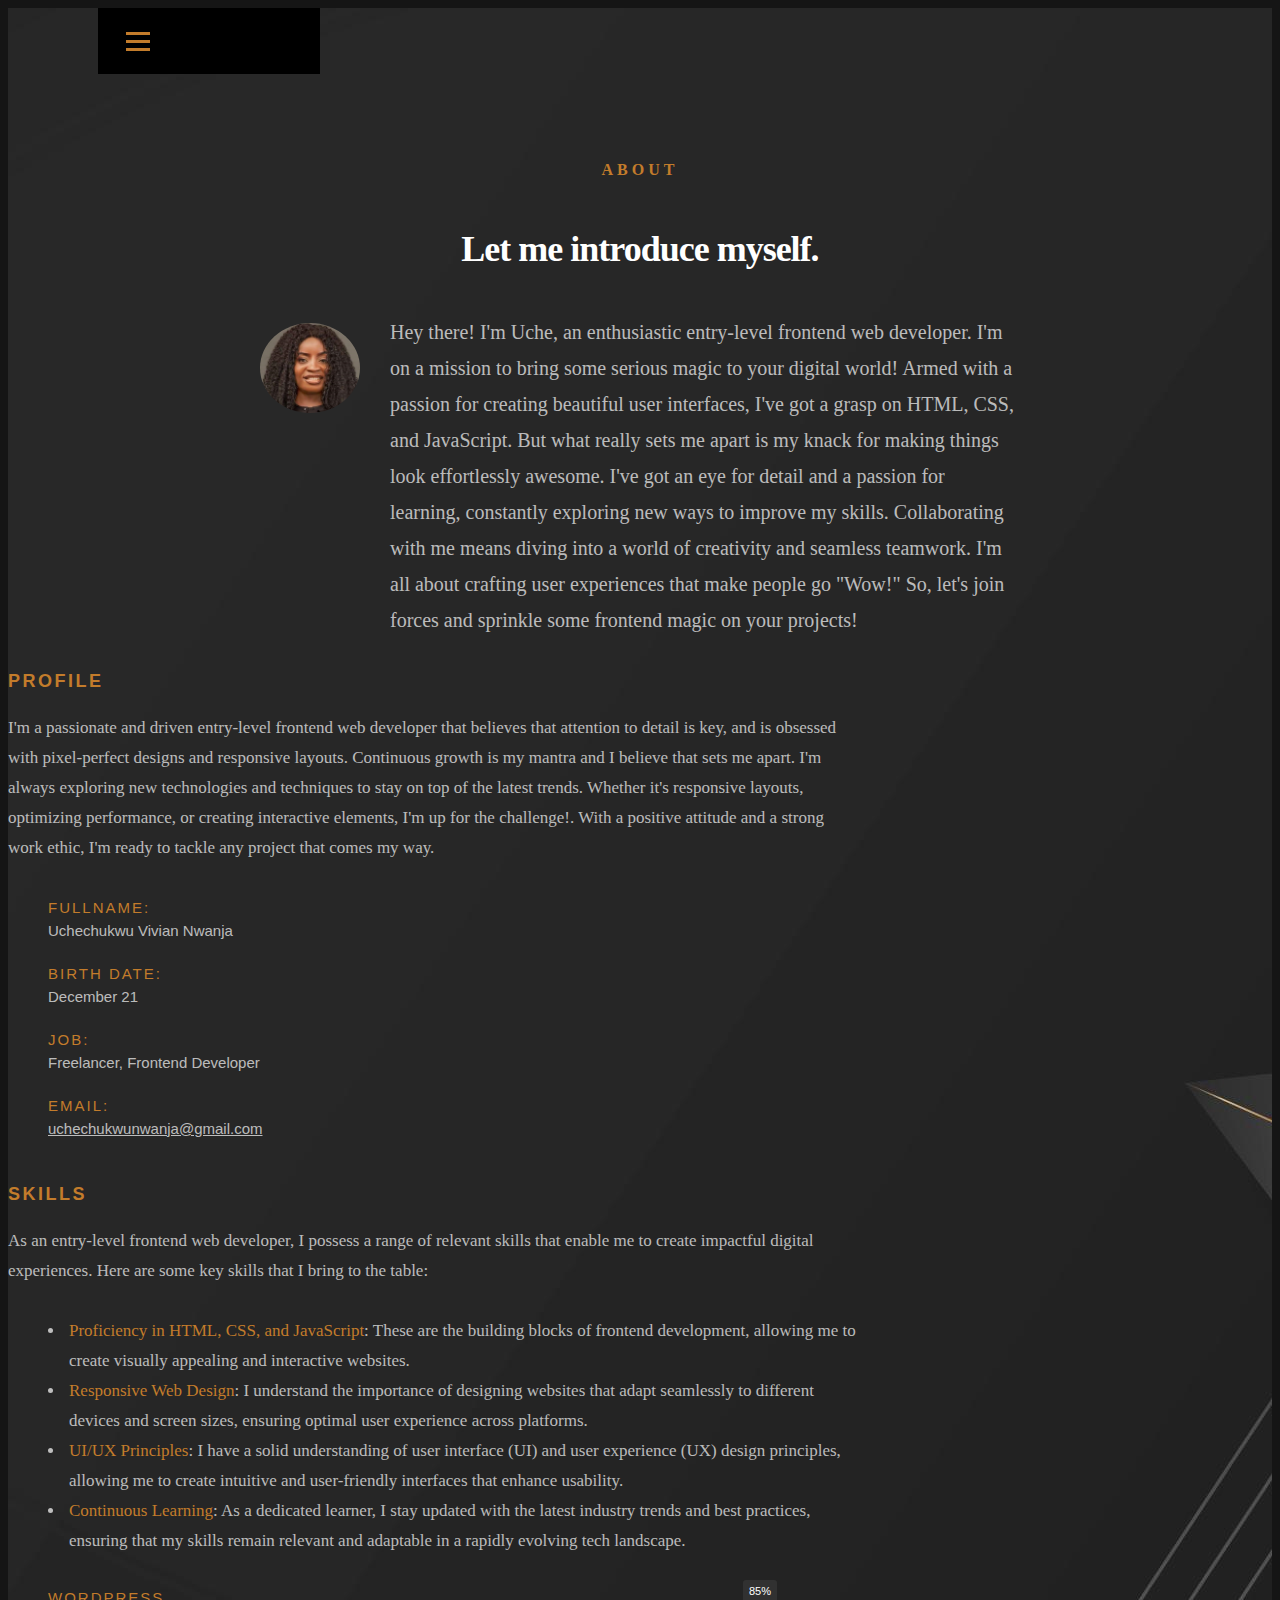
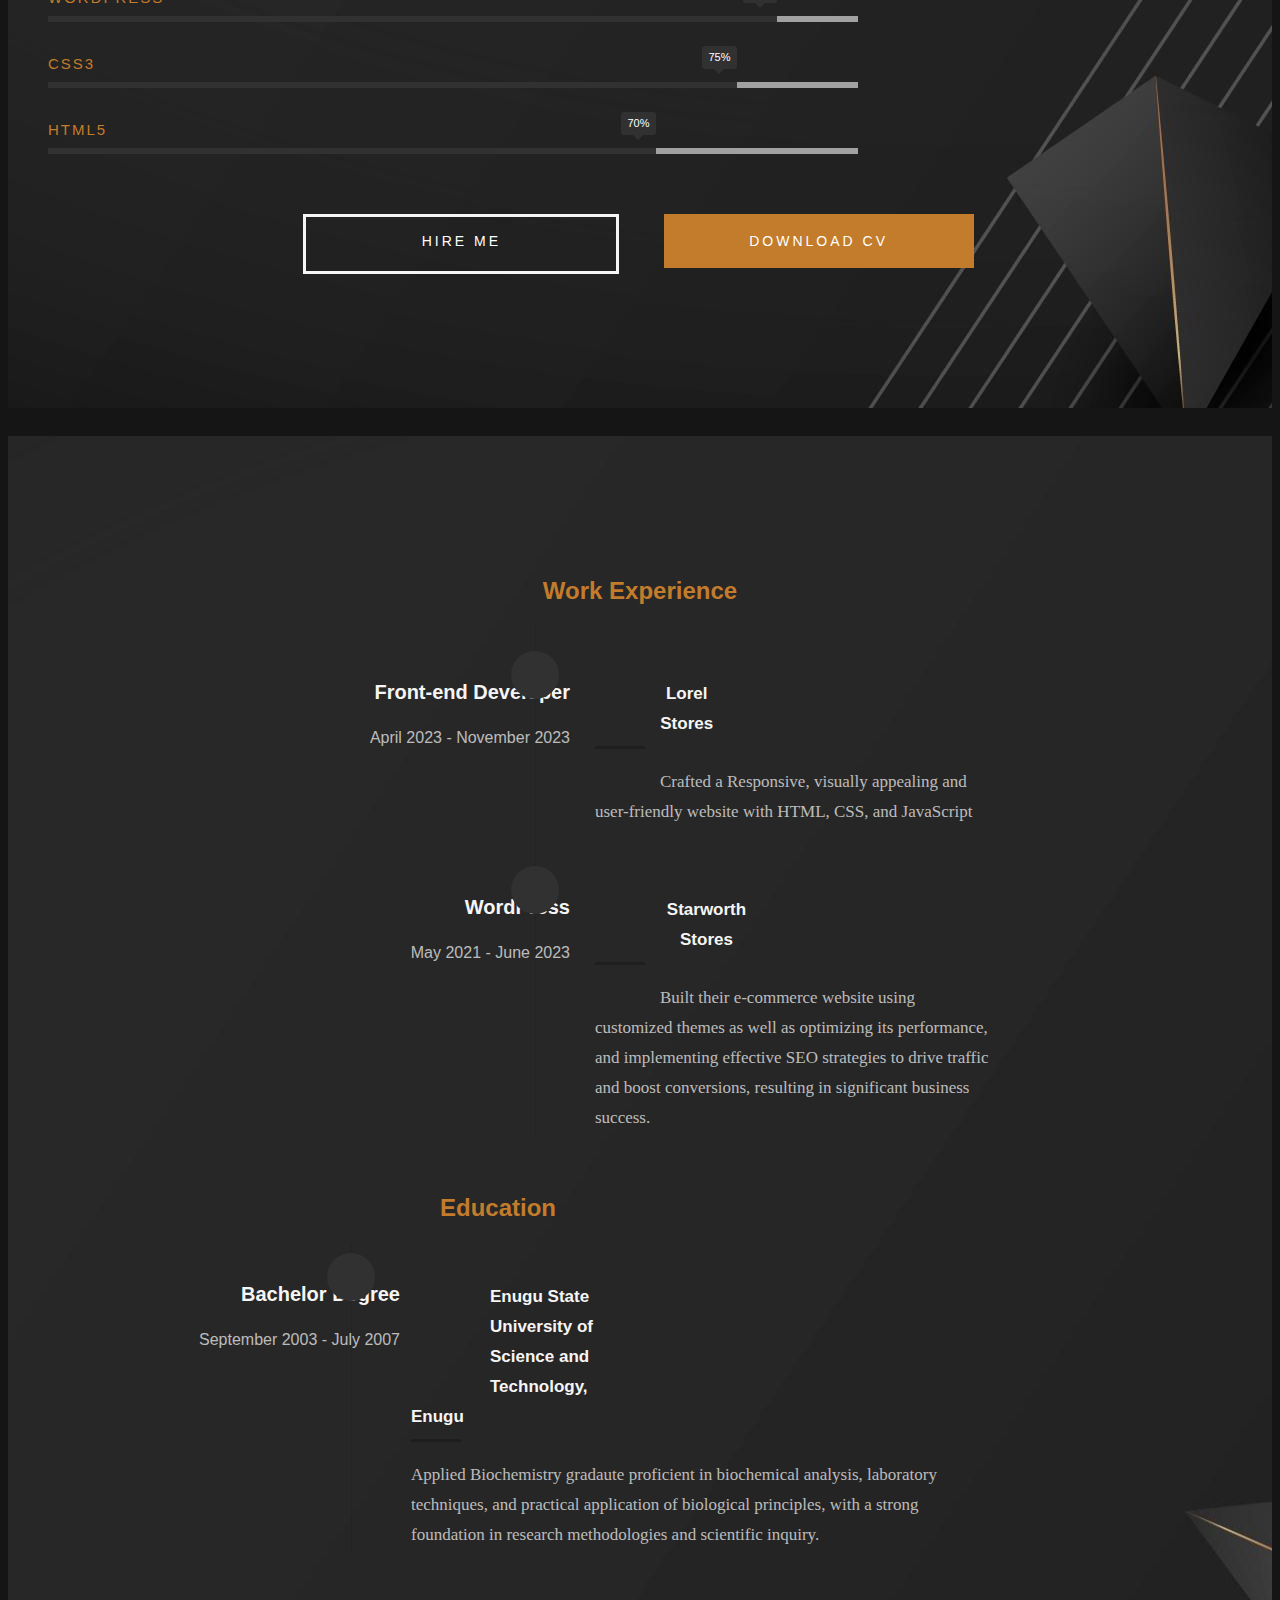
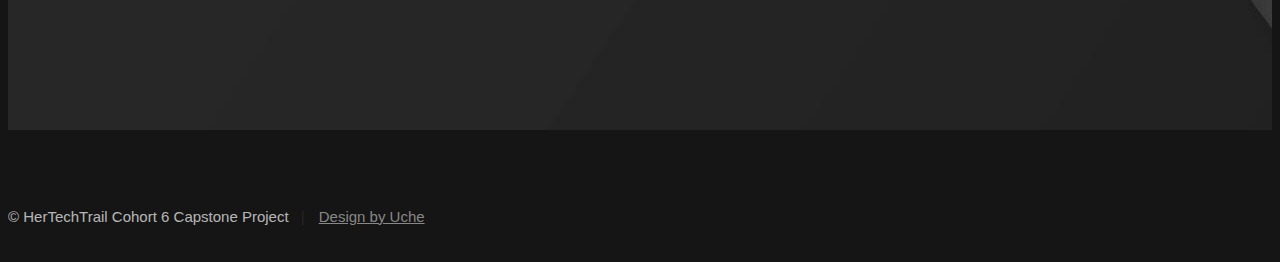
==== commit 0a6e42c2: "Project" ====
--- a/about.html
+++ b/about.html
@@ -50,8 +50,7 @@
 					<ul class="main-navigation">
 						<li><a  href="./index.html" title="">Home</a></li>
 						<li><a  href="./about.html" title="">About</a></li>
-						<li><a  href="./portfolio.html" title="">Portfolio</a></li>
-						<li><a  href="./services.html" title="">Services</a></li>					
+						<li><a  href="./portfolio.html" title="">Portfolio</a></li>					
 						<li><a  href="./contact.html" title="">Contact</a></li>	
 										
 					</ul>
--- a/css/main.css
+++ b/css/main.css
@@ -74,7 +74,7 @@
 	font-family: "lora-regular", serif;
 	font-size: 1.7rem;
 	line-height: 3rem;
-	color: #6e6e6e;
+	color: rgba(255, 255, 255, 0.7);
 }
 
 /**
@@ -82,7 +82,7 @@
  * -------------------------------------------------------------------
  */
 a, a:visited {
-	color: #6e6e6e;
+	color: rgba(255, 255, 255, 0.7);
 	-moz-transition: all 0.3s ease-in-out;
 	-o-transition: all 0.3s ease-in-out;
 	-webkit-transition: all 0.3s ease-in-out;
@@ -157,7 +157,7 @@
 	font-family: "lora-regular", serif;
 	font-size: 2rem;
 	line-height: 1.8;
-	color: #888888;
+	color: rgba(255, 255, 255, 0.7);
 }
 @media only screen and (max-width:768px) {
 	p.lead {
@@ -526,7 +526,6 @@
 	padding: 1.5rem 0;
 	border: 0;
 	outline: none;
-	vertical-align: middle;
 	color: #313131;
 	font-family: "poppins-regular", sans-serif;
 	font-size: 1.5rem;
@@ -904,38 +903,6 @@
  *
  * ---------------------------------------------------------------------
  */
-.stats-tabs {
-	padding: 0;
-	margin: 3rem 0;
-}
-.stats-tabs li {
-	display: inline-block;
-	margin: 0 1.5rem 3rem 0;
-	padding: 0 1.5rem 0 0;
-	border-right: 1px solid #ccc;
-}
-.stats-tabs li:last-child {
-	margin: 0;
-	padding: 0;
-	border: none;
-}
-.stats-tabs li a {
-	display: inline-block;
-	font-size: 2.5rem;
-	font-family: "poppins-bold", sans-serif;
-	border: none;
-	color: #252525;
-}
-.stats-tabs li a:hover {
-	color: #c37c2b;
-}
-.stats-tabs li a em {
-	display: block;
-	margin: .6rem 0 0 0;
-	font-size: 1.4rem;
-	font-family: "poppins-regular", sans-serif;
-	color: #888888;
-}
 
 /**
  * skillbars - (_skillbars.scss)
@@ -1025,7 +992,7 @@
 	background: #ebebeb;
 }
 .grey-section p.lead {
-	color: #7d7d7d;
+	color: rgba(255, 255, 255, 0.7);
 }
 .section-intro {
 	max-width: 700px;
@@ -1297,7 +1264,7 @@
  * ------------------------------------------------------------------- 
  */
 #intro {
-	background: #151515 url("../images/14139961_5442676.jpg") no-repeat center bottom;
+	background: #151515 url("../images/portfolio/mohammad-rahmani-LrxSl4ZxoRs-unsplash.jpg") no-repeat center bottom;
 	-webkit-background-size: cover;
 	-moz-background-size: cover;
 	background-size: cover;
@@ -1550,7 +1517,7 @@
 .about-content .info-list li span {
 	display: block;
 	font-family: "poppins-regular", sans-serif;
-	color: whitesmoke;
+	color: rgba(255, 255, 255, 0.7);
 	font-size: 1.5rem;
 	line-height: 1;
 }
@@ -1692,7 +1659,7 @@
 #resume .timeline-header p {
 	font-family: "poppins-regular", sans-serif;
 	font-size: 1.6rem;
-	color: #888888;
+	color: rgba(255, 255, 255, 0.7);
 }
 #resume .timeline-content {
 	margin-left: 35%;
@@ -2042,7 +2009,7 @@
 	text-align: center;
 }
 #cta p.lead {
-	color: #6e6e6e;
+	color: rgba(255, 255, 255, 0.7);
 }
 .cta-content {
 	max-width: 640px;
@@ -2080,7 +2047,7 @@
 	color: #313131;
 }
 .section-ads span {
-	color: #6e6e6e;
+	color: rgba(255, 255, 255, 0.7);
 }
 
 /**
@@ -2540,7 +2507,7 @@
 }
 footer .copyright span {
 	display: inline-block;
-	color: #888888;
+	color: rgba(255, 255, 255, 0.7);
 }
 footer .copyright span::after {
 	content: "|";
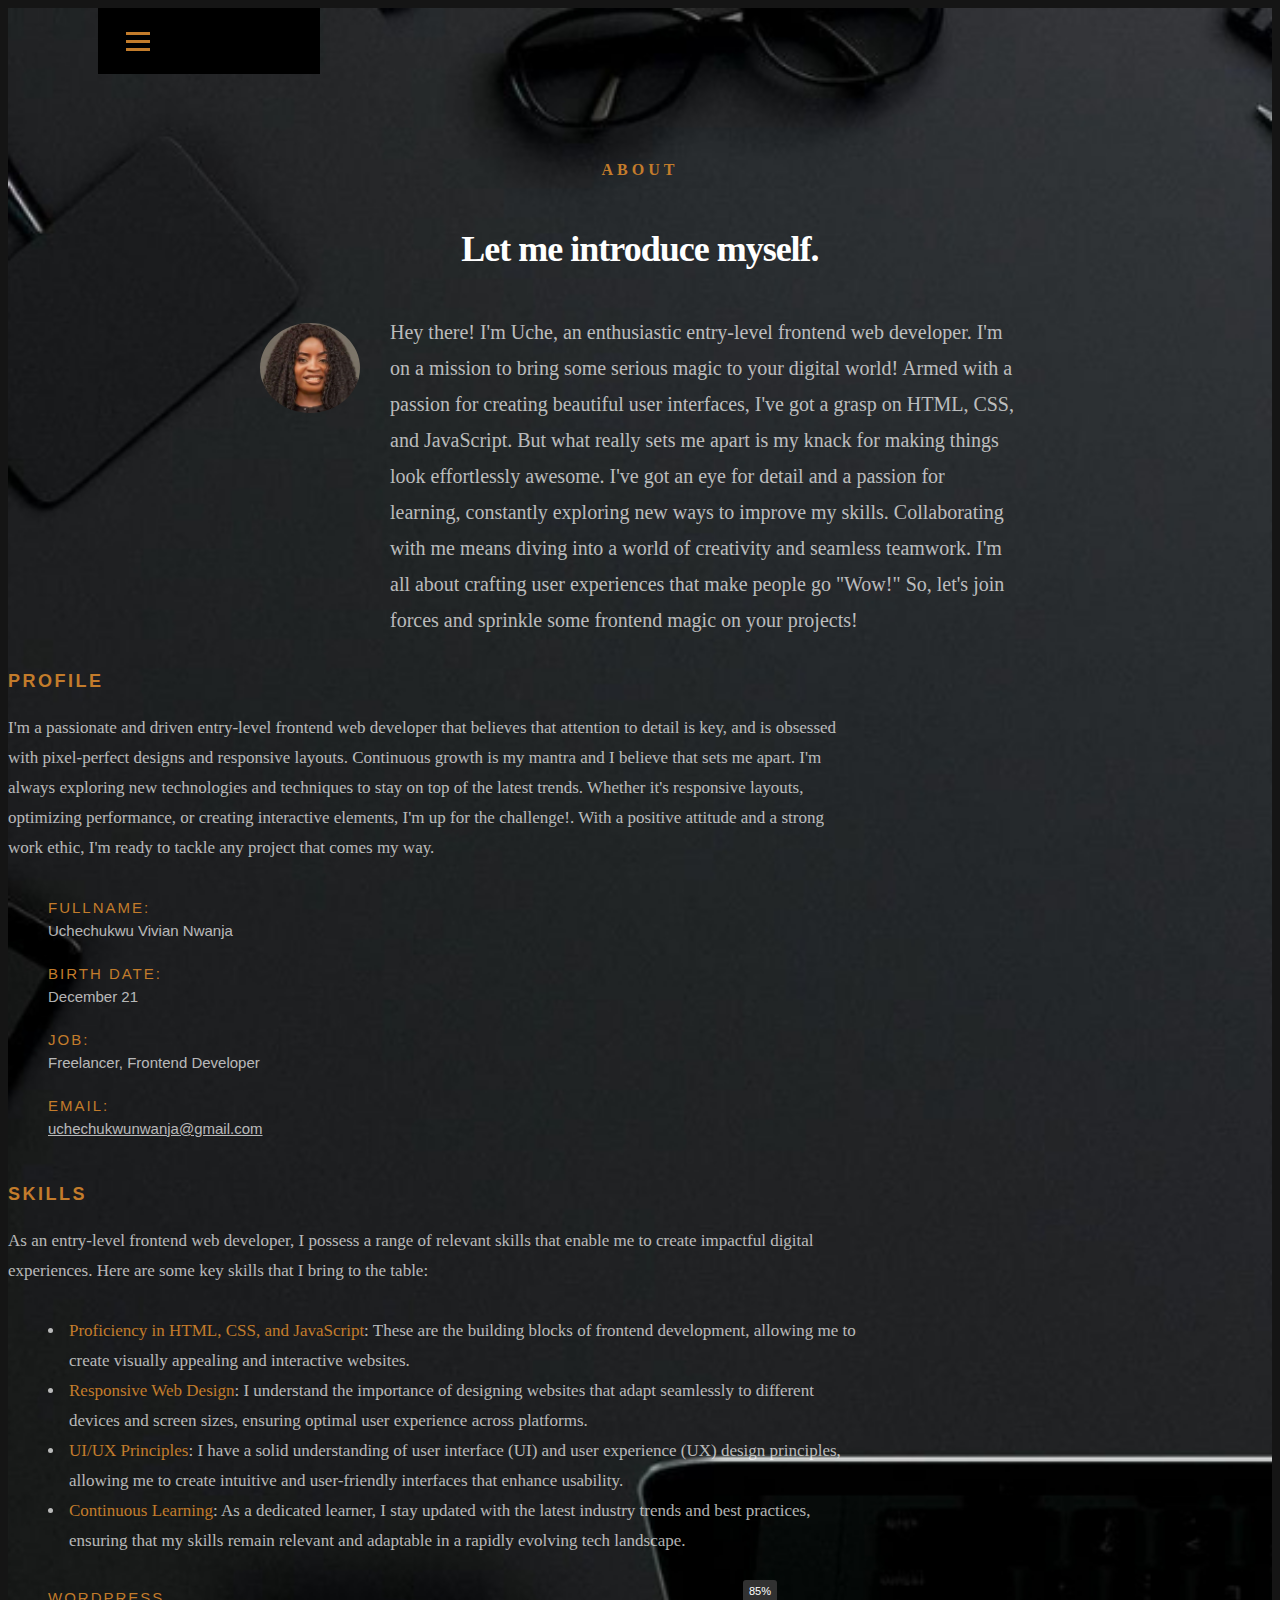
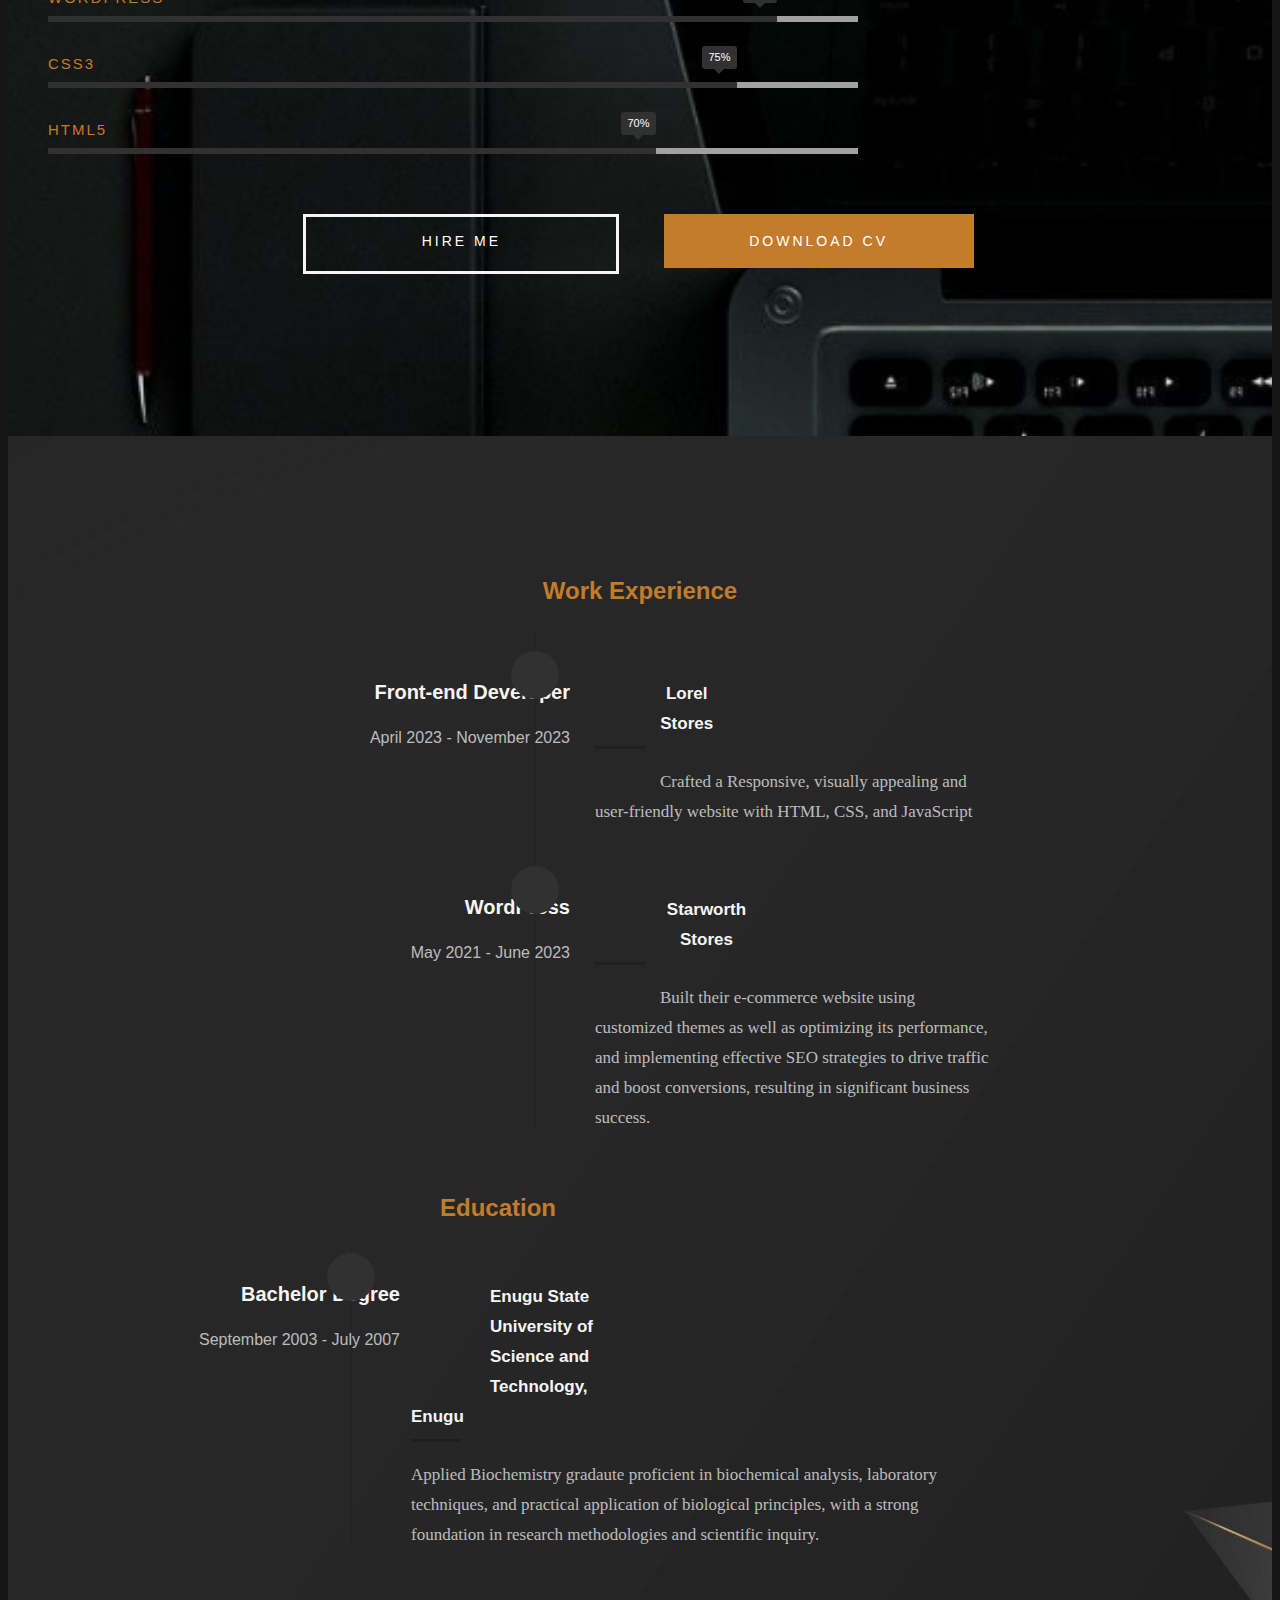
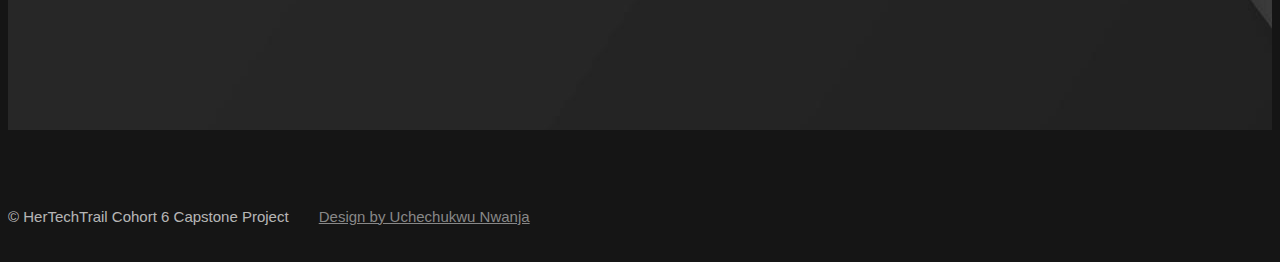
==== commit 307fe90c: "Addition of name on the footer" ====
--- a/about.html
+++ b/about.html
@@ -288,7 +288,7 @@
      <div class="col-six tab-full">
          <div class="copyright">
                <span>© HerTechTrail Cohort 6 Capstone Project</span> 
-               <span><a href="./about.html">Design by Uche</a></span>	         	
+               <span><a href="./about.html">Design by Uchechukwu Nwanja</a></span>	         	
             </div>		                  
          </div>
 
--- a/css/main.css
+++ b/css/main.css
@@ -625,19 +625,19 @@
  * -
  */
 ::-webkit-input-placeholder {
-	color: #a1a1a1;
+	color: rgba(255, 255, 255, 0.7);
 }
 :-moz-placeholder {
-	color: #a1a1a1;  /* Firefox 18- */
+	color: rgba(255, 255, 255, 0.7);  /* Firefox 18- */
 }
 ::-moz-placeholder {
-	color: #a1a1a1;  /* Firefox 19+ */
+	color: rgba(255, 255, 255, 0.7);  /* Firefox 19+ */
 }
 :-ms-input-placeholder {
-	color: #a1a1a1;
+	color: rgba(255, 255, 255, 0.7);
 }
 .placeholder {
-	color: #a1a1a1 !important;
+	color: rgba(255, 255, 255, 0.7)!important;
 }
 
 /** 
@@ -1264,7 +1264,7 @@
  * ------------------------------------------------------------------- 
  */
 #intro {
-	background: #151515 url("../images/portfolio/mohammad-rahmani-LrxSl4ZxoRs-unsplash.jpg") no-repeat center bottom;
+	background: #151515 url("../images/portfolio/pxfuel\ \(1\).jpg") no-repeat center bottom;
 	-webkit-background-size: cover;
 	-moz-background-size: cover;
 	background-size: cover;
@@ -1460,7 +1460,8 @@
  * ------------------------------------------------------------------- 
  */
 #about {
-	background-image: url("../images/13294928_5184015.jpg");
+	background-image: url("../images/portfolio/pxfuel.jpg");
+	background-size: cover;
 	background-repeat: no-repeat;
 	padding-top: 12rem;
 	padding-bottom: 15rem;
@@ -2227,7 +2228,8 @@
  * ------------------------------------------------------------------- 
  */
 #contact {
-	background: #151515;
+	background: #151515 url("../images/portfolio/pxfuel\ \(2\).jpg");
+	background-size: cover;
 	padding-top: 12rem;
 	padding-bottom: 7.2rem;
 }
@@ -2247,19 +2249,19 @@
 }
 
 .contact-form ::-webkit-input-placeholder {
-	color: rgba(255, 255, 255, 0.3);
+	color: rgba(255, 255, 255, 0.7);
 }
 .contact-form :-moz-placeholder {
-	color: rgba(255, 255, 255, 0.3);  /* Firefox 18- */
+	color: rgba(255, 255, 255, 0.7);  /* Firefox 18- */
 }
 .contact-form ::-moz-placeholder {
-	color: rgba(255, 255, 255, 0.3);  /* Firefox 19+ */
+	color: rgba(255, 255, 255, 0.7);  /* Firefox 19+ */
 }
 .contact-form :-ms-input-placeholder {
-	color: rgba(255, 255, 255, 0.3);
+	color: rgba(255, 255, 255, 0.7);
 }
 .contact-form .placeholder {
-	color: rgba(255, 255, 255, 0.3) !important;
+	color: rgba(255, 255, 255, 0.7) !important;
 }
 
 #contact form {
@@ -2513,7 +2515,7 @@
 	content: "|";
 	display: inline-block;
 	padding: 0 1rem 0 1.2rem;
-	color: rgba(233, 220, 220, 0.1);
+	color: rgba(233, 220, 220, 0);
 }
 footer .copyright span:last-child::after {
 	display: none;
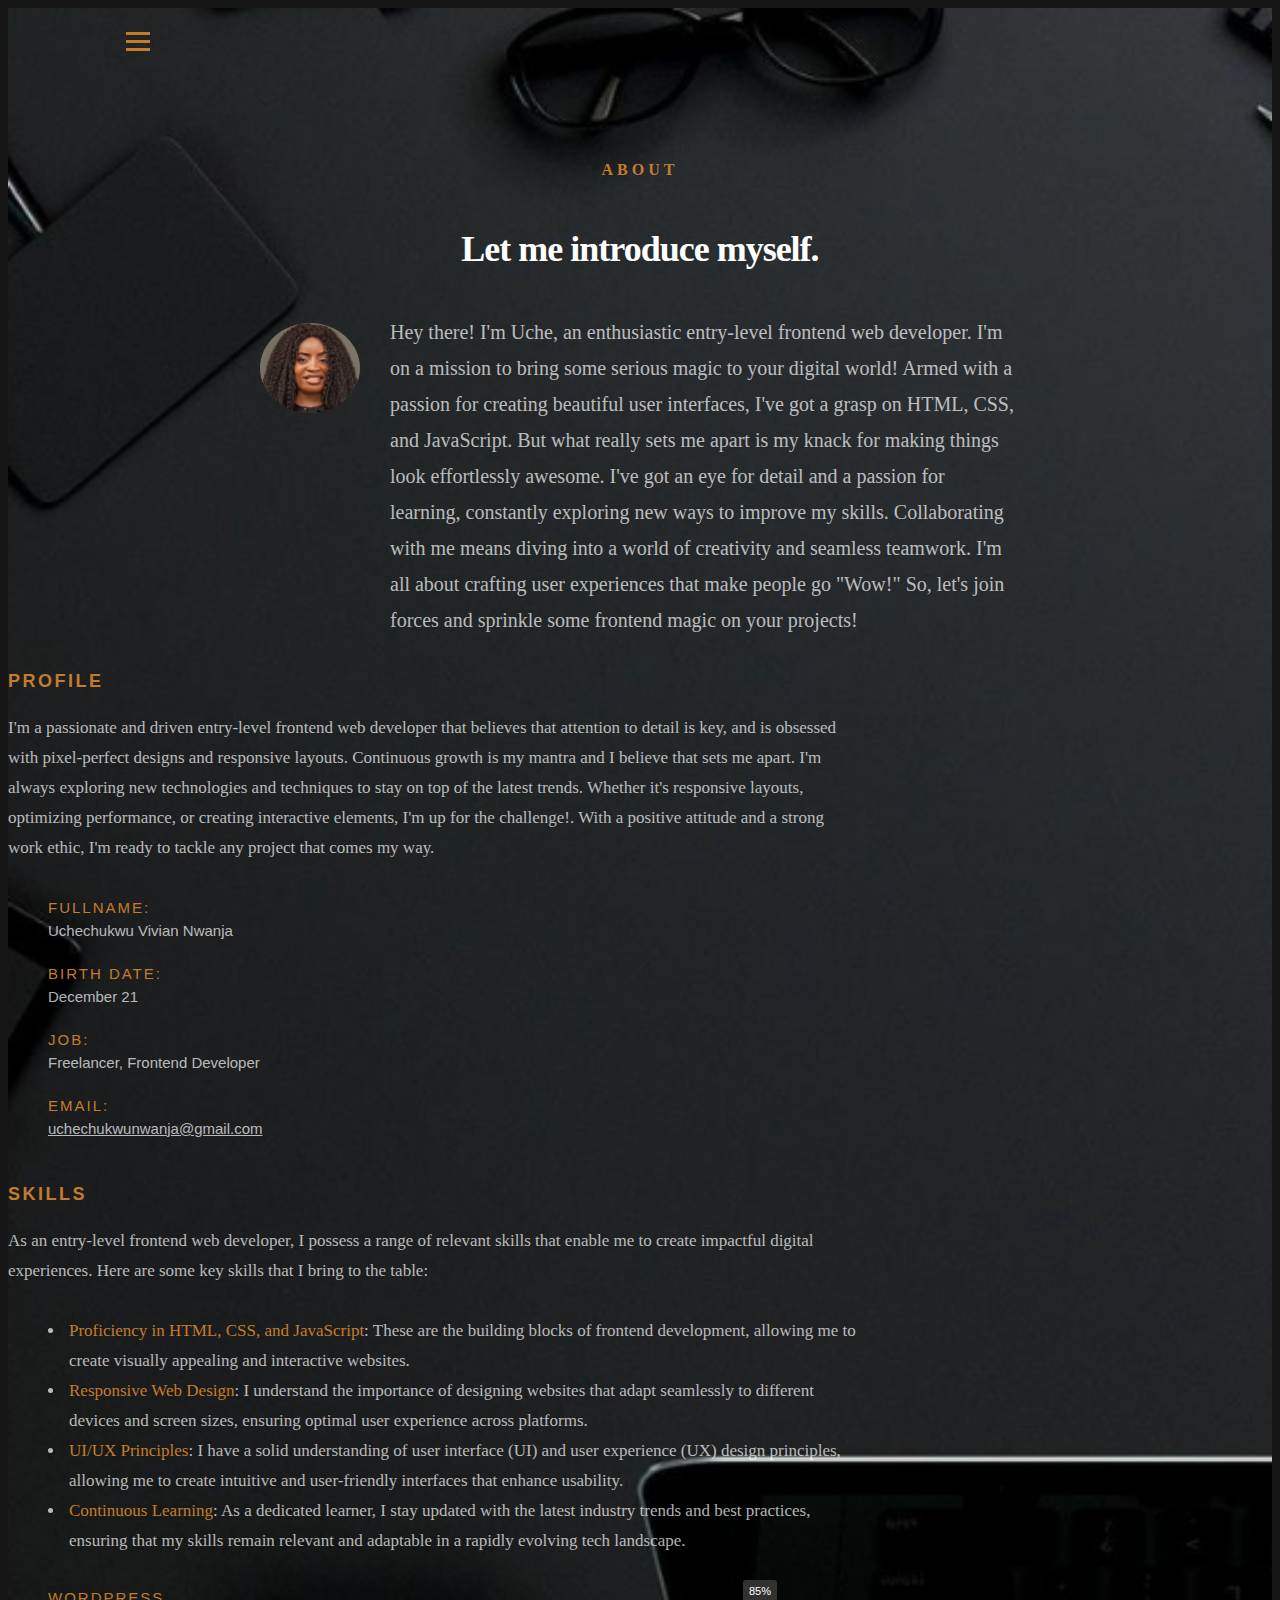
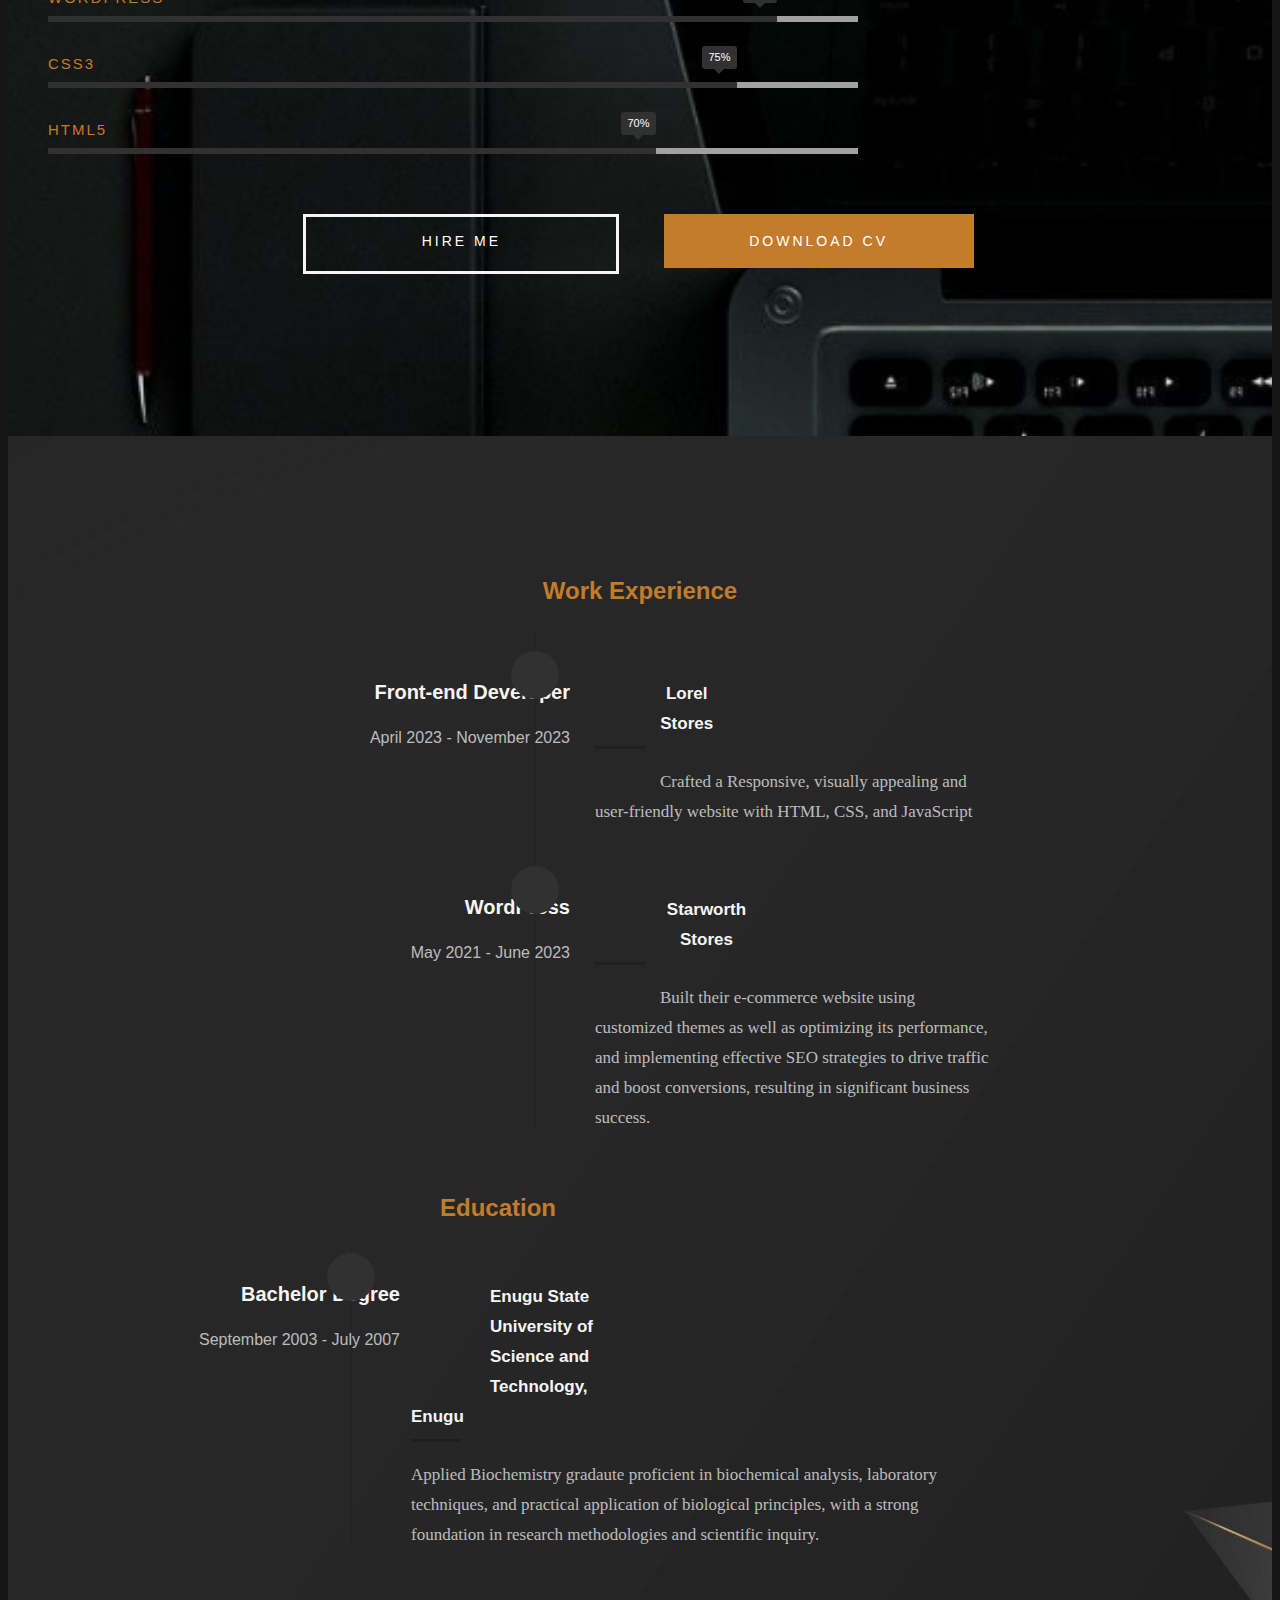
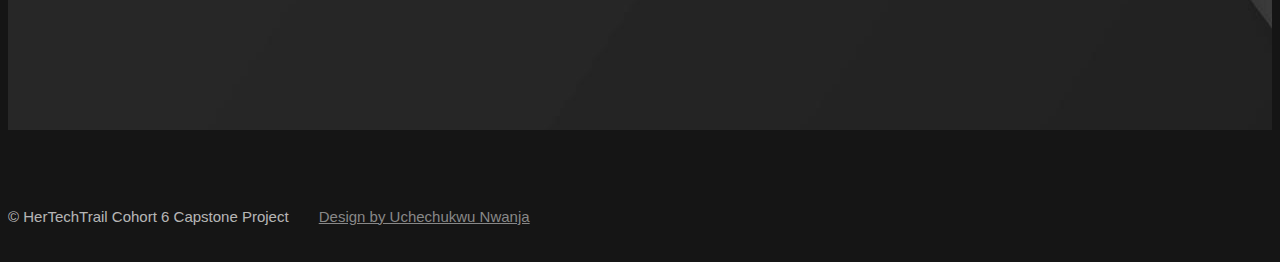
==== commit 1dace431: "Socials update" ====
--- a/about.html
+++ b/about.html
@@ -28,7 +28,7 @@
 
    <!-- favicons
 	================================================== -->
-	<link rel="icon" type="image/png" href="favicon.png">
+	<link rel="icon" type="image/png" href="./images/Passport.jpg">
 
 </head>
 
@@ -146,8 +146,8 @@
 
    	<div class="row button-section">
    		<div class="col-twelve">
-   			<a href="#contact" title="Hire Me" class="button stroke smoothscroll">Hire Me</a>
-   			<a href="#" title="Download CV" class="button button-primary">Download CV</a>
+   			<a href="./contact.html" title="Hire Me" class="button stroke">Hire Me</a>
+   			<a href="./images/My Frontend Dev CV.docx" target="_blank" title="Download CV" class="button button-primary">Download CV</a>
    		</div>   		
    	</div>
 
@@ -280,7 +280,7 @@
             <ul class="footer-social">        
 				<li><a href="https://facebook.com/uche.nwanja" target="_blank"><i class="fa fa-facebook"></i></a></li>
 				<li><a href="https://twitter.com/lomaun" target="_blank"><i class="fa fa-twitter"></i></a></li>
-				<li><a href="https://instagram.com/uchequebae/"><i class="fa fa-instagram"></i></a></li>
+				<li><a href="https://linkedin.com/in/uchechukwu-nwanja/"><i class="fa fa-linkedin"></i></a></li>
           </ul> 
              
      </div>
--- a/css/main.css
+++ b/css/main.css
@@ -1065,7 +1065,7 @@
 }
 header .top-bar {
 	display: block;
-	background: #000000;
+	/* background: #000000; */
 	min-width: 220px;
 	min-height: 66px;
 	position: absolute;
